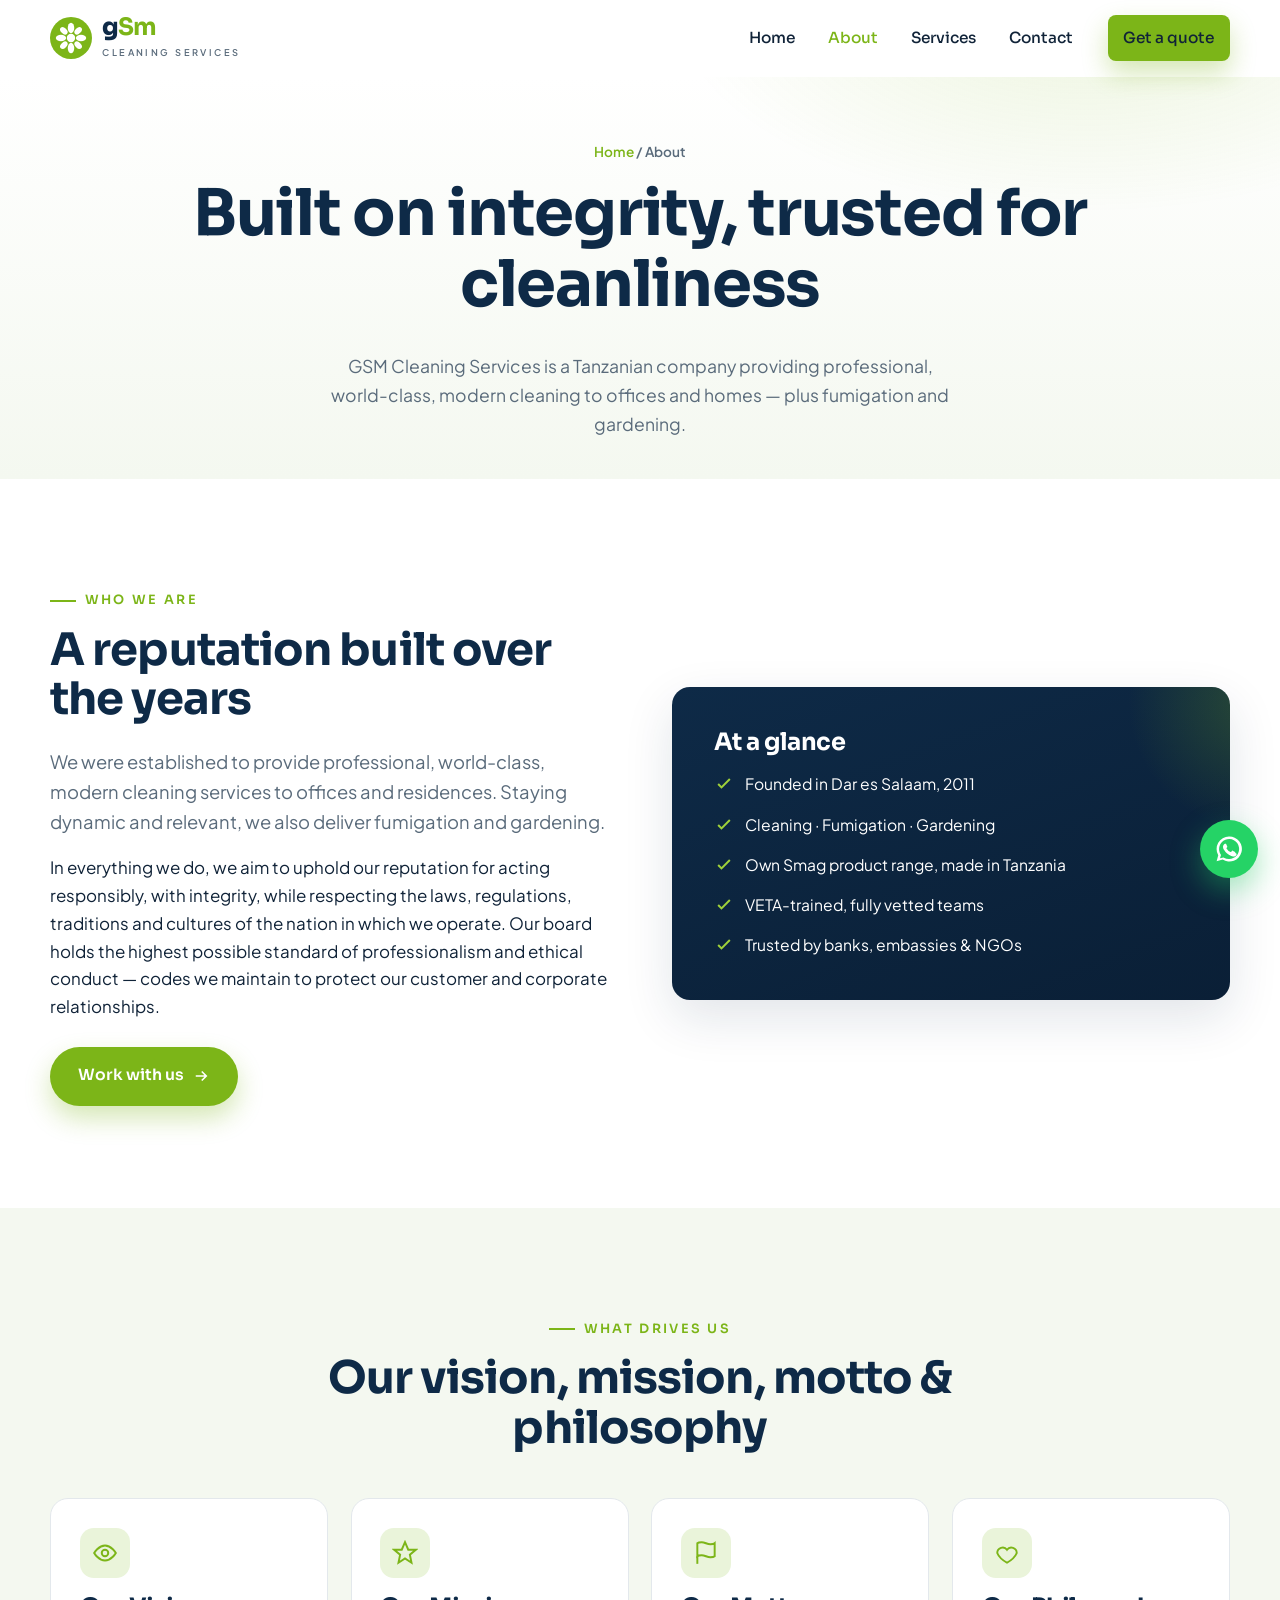
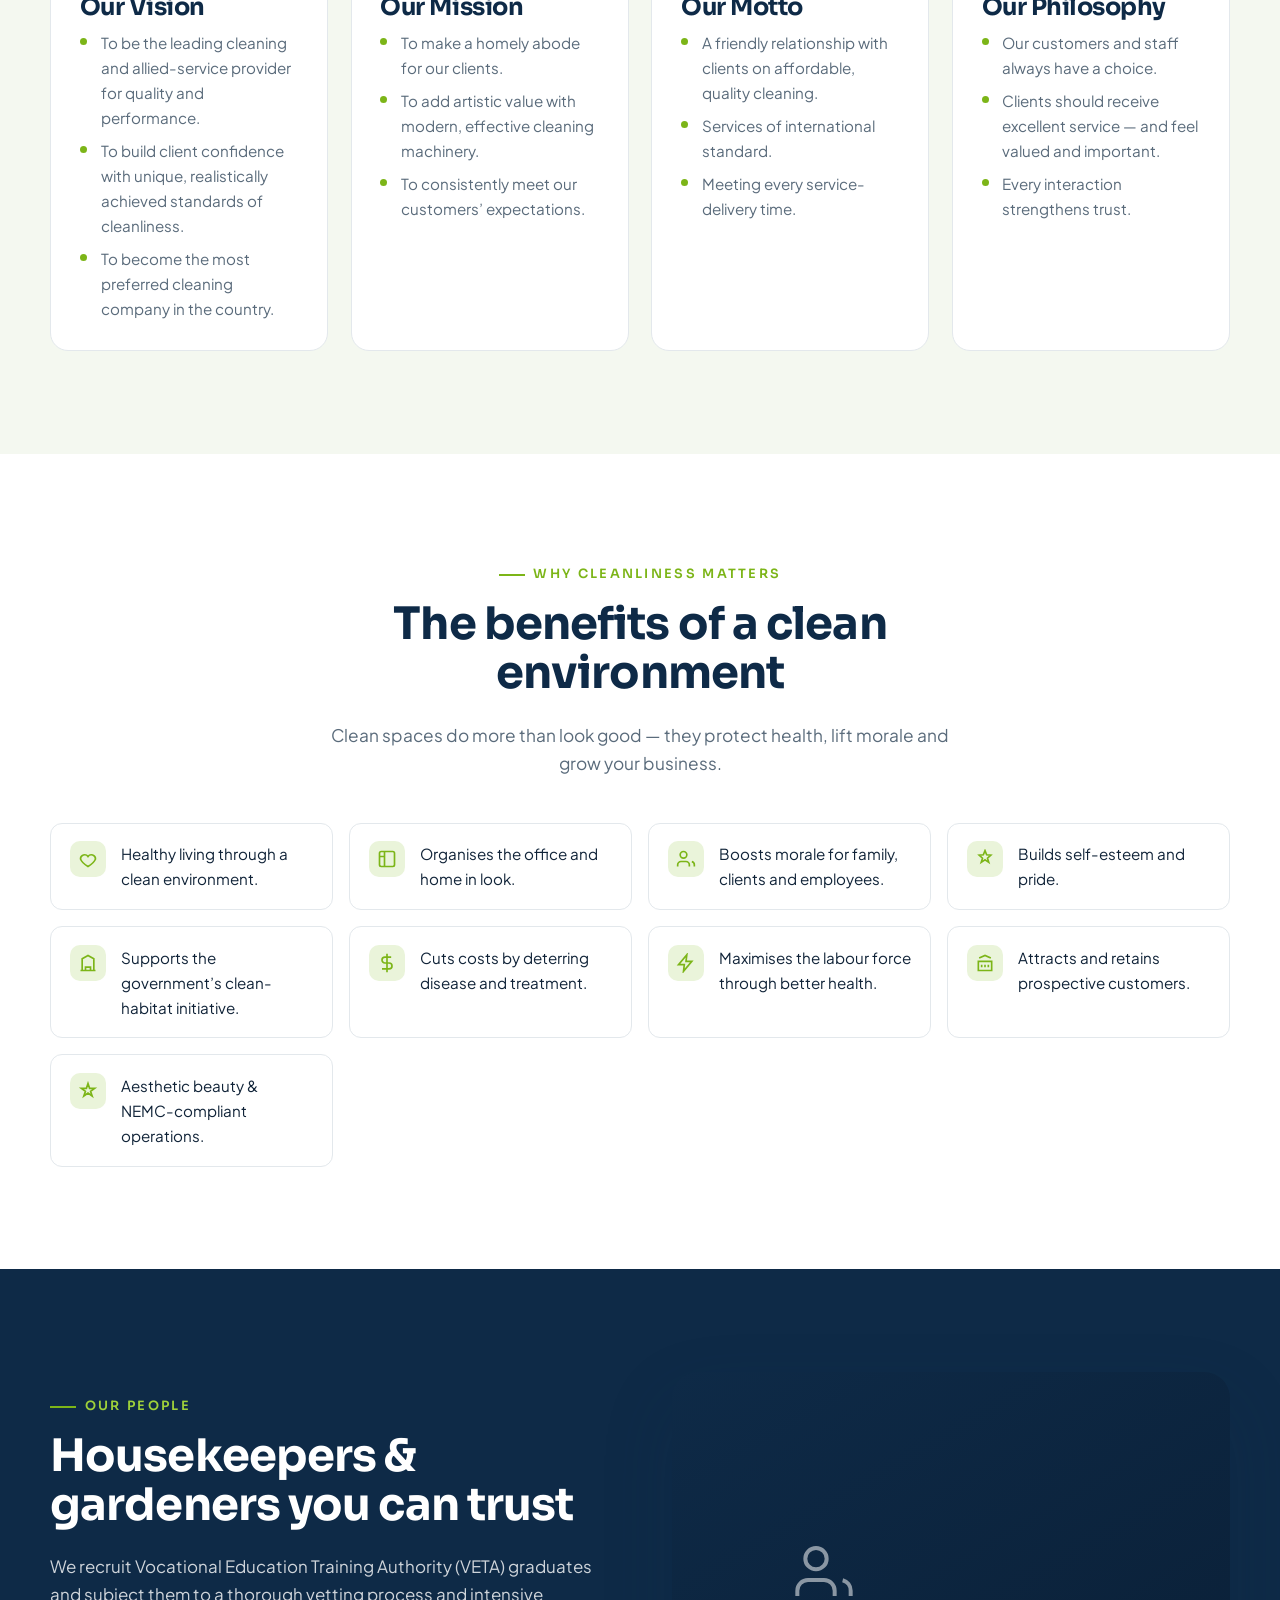
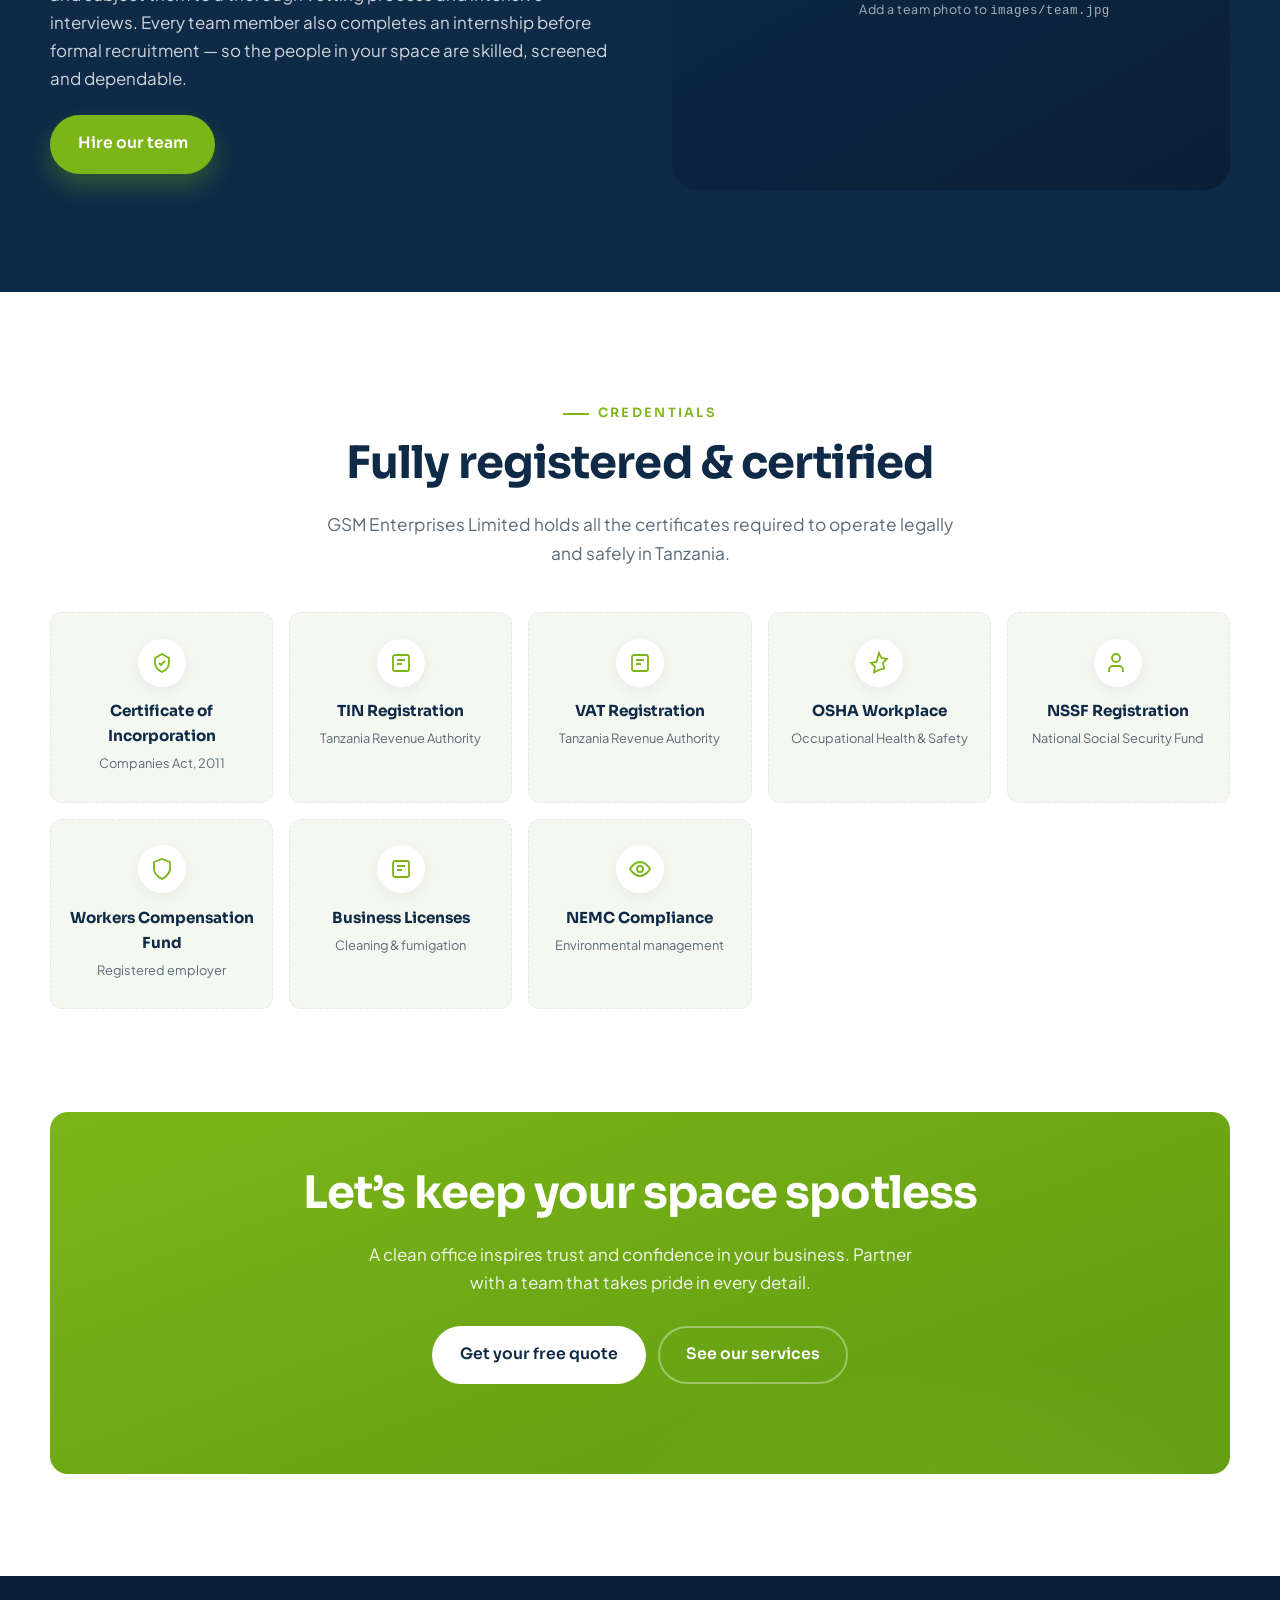
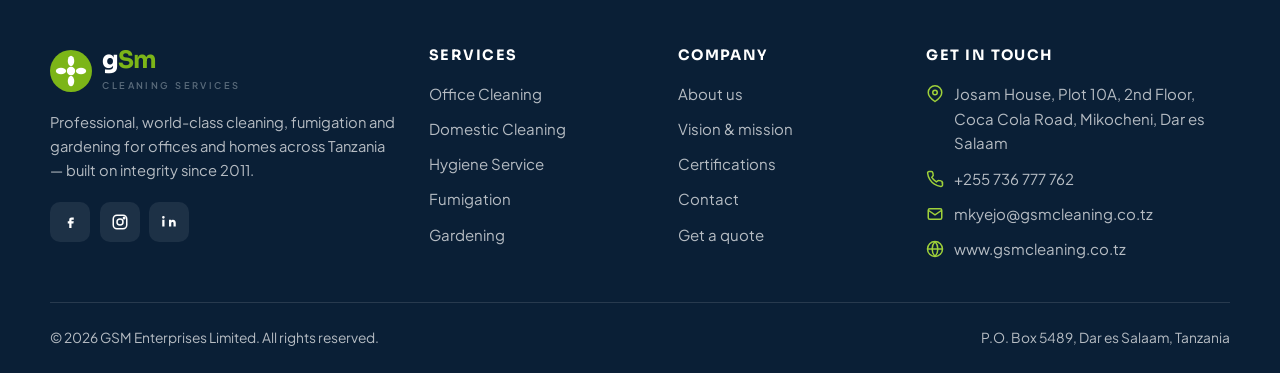
==== about.html @ 4aaa1f59 "First website upload" ====
<!DOCTYPE html>
<html lang="en">
<head>
  <meta charset="UTF-8" />
  <meta name="viewport" content="width=device-width, initial-scale=1.0" />
  <title>About GSM Cleaning Services — Our Vision, Mission &amp; Values</title>
  <meta name="description" content="Learn about GSM Cleaning Services: our vision, mission, motto and philosophy, the benefits of a clean environment, and our official certifications in Tanzania." />
  <link rel="preconnect" href="https://fonts.googleapis.com" />
  <link rel="preconnect" href="https://fonts.gstatic.com" crossorigin />
  <link href="https://fonts.googleapis.com/css2?family=Sora:wght@400;500;600;700;800&family=Plus+Jakarta+Sans:wght@400;500;600;700&display=swap" rel="stylesheet" />
  <link rel="stylesheet" href="css/styles.css" />
</head>
<body>

  <!-- ============ HEADER ============ -->
  <header class="site-header">
    <div class="wrap nav">
      <a href="index.html" class="brand" aria-label="GSM Cleaning Services home">
        <span class="mark" aria-hidden="true">
          <svg viewBox="0 0 44 44" fill="none" xmlns="http://www.w3.org/2000/svg">
            <circle cx="22" cy="22" r="22" fill="#7CB518"/>
            <g fill="#fff">
              <circle cx="22" cy="22" r="4.4"/>
              <ellipse cx="22" cy="11.5" rx="3.4" ry="5.4"/>
              <ellipse cx="22" cy="32.5" rx="3.4" ry="5.4"/>
              <ellipse cx="11.5" cy="22" rx="5.4" ry="3.4"/>
              <ellipse cx="32.5" cy="22" rx="5.4" ry="3.4"/>
              <ellipse cx="14.5" cy="14.5" rx="4.6" ry="3" transform="rotate(45 14.5 14.5)"/>
              <ellipse cx="29.5" cy="14.5" rx="4.6" ry="3" transform="rotate(-45 29.5 14.5)"/>
              <ellipse cx="14.5" cy="29.5" rx="4.6" ry="3" transform="rotate(-45 14.5 29.5)"/>
              <ellipse cx="29.5" cy="29.5" rx="4.6" ry="3" transform="rotate(45 29.5 29.5)"/>
            </g>
          </svg>
        </span>
        <span><span class="brand-text">g<b>Sm</b></span><span class="brand-sub">Cleaning Services</span></span>
      </a>
      <nav class="nav-links" aria-label="Primary">
        <a href="index.html">Home</a>
        <a href="about.html">About</a>
        <a href="services.html">Services</a>
        <a href="contact.html">Contact</a>
        <a href="contact.html" class="btn btn-primary nav-cta">Get a quote</a>
      </nav>
      <button class="nav-toggle" aria-label="Toggle menu" aria-expanded="false"><span></span></button>
    </div>
  </header>

  <!-- ============ PAGE HERO ============ -->
  <section class="page-hero">
    <div class="wrap">
      <div class="crumbs"><a href="index.html">Home</a> / About</div>
      <h1>Built on integrity, trusted for cleanliness</h1>
      <p>GSM Cleaning Services is a Tanzanian company providing professional, world-class, modern cleaning to offices and homes — plus fumigation and gardening.</p>
    </div>
  </section>

  <!-- ============ INTRO / STORY ============ -->
  <section class="section">
    <div class="wrap split">
      <div class="reveal">
        <span class="eyebrow">Who we are</span>
        <h2>A reputation built over the years</h2>
        <p class="lead">We were established to provide professional, world-class, modern cleaning services to offices and residences. Staying dynamic and relevant, we also deliver fumigation and gardening.</p>
        <p>In everything we do, we aim to uphold our reputation for acting responsibly, with integrity, while respecting the laws, regulations, traditions and cultures of the nation in which we operate. Our board holds the highest possible standard of professionalism and ethical conduct — codes we maintain to protect our customer and corporate relationships.</p>
        <a href="contact.html" class="btn btn-primary" style="margin-top:.6rem">Work with us
          <svg viewBox="0 0 24 24" fill="none" stroke="currentColor" stroke-width="2.2"><path d="M5 12h14M13 6l6 6-6 6"/></svg>
        </a>
      </div>
      <div class="panel reveal" data-delay="120">
        <h3>At a glance</h3>
        <ul class="panel-list" style="margin-top:1rem">
          <li><svg viewBox="0 0 24 24" fill="none" stroke="currentColor" stroke-width="2.4"><path d="M5 12l4 4L19 6"/></svg> Founded in Dar es Salaam, 2011</li>
          <li><svg viewBox="0 0 24 24" fill="none" stroke="currentColor" stroke-width="2.4"><path d="M5 12l4 4L19 6"/></svg> Cleaning · Fumigation · Gardening</li>
          <li><svg viewBox="0 0 24 24" fill="none" stroke="currentColor" stroke-width="2.4"><path d="M5 12l4 4L19 6"/></svg> Own Smag product range, made in Tanzania</li>
          <li><svg viewBox="0 0 24 24" fill="none" stroke="currentColor" stroke-width="2.4"><path d="M5 12l4 4L19 6"/></svg> VETA-trained, fully vetted teams</li>
          <li><svg viewBox="0 0 24 24" fill="none" stroke="currentColor" stroke-width="2.4"><path d="M5 12l4 4L19 6"/></svg> Trusted by banks, embassies &amp; NGOs</li>
        </ul>
      </div>
    </div>
  </section>

  <!-- ============ VALUES ============ -->
  <section class="section" id="values" style="background:var(--mist)">
    <div class="wrap">
      <div class="section-head center reveal">
        <span class="eyebrow">What drives us</span>
        <h2>Our vision, mission, motto &amp; philosophy</h2>
      </div>
      <div class="value-grid">
        <div class="value reveal">
          <span class="ic"><svg viewBox="0 0 24 24" fill="none" stroke="currentColor" stroke-width="1.8"><circle cx="12" cy="12" r="3"/><path d="M2 12s4-7 10-7 10 7 10 7-4 7-10 7-10-7-10-7z"/></svg></span>
          <h3>Our Vision</h3>
          <ul>
            <li>To be the leading cleaning and allied-service provider for quality and performance.</li>
            <li>To build client confidence with unique, realistically achieved standards of cleanliness.</li>
            <li>To become the most preferred cleaning company in the country.</li>
          </ul>
        </div>
        <div class="value reveal" data-delay="80">
          <span class="ic"><svg viewBox="0 0 24 24" fill="none" stroke="currentColor" stroke-width="1.8"><path d="M12 2l3 7h7l-5.5 4.5L18 21l-6-4-6 4 1.5-7.5L2 9h7z"/></svg></span>
          <h3>Our Mission</h3>
          <ul>
            <li>To make a homely abode for our clients.</li>
            <li>To add artistic value with modern, effective cleaning machinery.</li>
            <li>To consistently meet our customers&rsquo; expectations.</li>
          </ul>
        </div>
        <div class="value reveal" data-delay="160">
          <span class="ic"><svg viewBox="0 0 24 24" fill="none" stroke="currentColor" stroke-width="1.8"><path d="M4 15s1-1 4-1 5 2 8 2 4-1 4-1V3s-1 1-4 1-5-2-8-2-4 1-4 1z"/><path d="M4 22v-7"/></svg></span>
          <h3>Our Motto</h3>
          <ul>
            <li>A friendly relationship with clients on affordable, quality cleaning.</li>
            <li>Services of international standard.</li>
            <li>Meeting every service-delivery time.</li>
          </ul>
        </div>
        <div class="value reveal" data-delay="240">
          <span class="ic"><svg viewBox="0 0 24 24" fill="none" stroke="currentColor" stroke-width="1.8"><path d="M12 21s-7-4-9-9a5 5 0 0 1 9-3 5 5 0 0 1 9 3c-2 5-9 9-9 9z"/></svg></span>
          <h3>Our Philosophy</h3>
          <ul>
            <li>Our customers and staff always have a choice.</li>
            <li>Clients should receive excellent service — and feel valued and important.</li>
            <li>Every interaction strengthens trust.</li>
          </ul>
        </div>
      </div>
    </div>
  </section>

  <!-- ============ BENEFITS ============ -->
  <section class="section">
    <div class="wrap">
      <div class="section-head center reveal">
        <span class="eyebrow">Why cleanliness matters</span>
        <h2>The benefits of a clean environment</h2>
        <p>Clean spaces do more than look good — they protect health, lift morale and grow your business.</p>
      </div>
      <div class="benefits">
        <div class="benefit reveal"><span class="b-ic"><svg viewBox="0 0 24 24" fill="none" stroke="currentColor" stroke-width="2"><path d="M12 21s-7-4-9-9a5 5 0 0 1 9-3 5 5 0 0 1 9 3c-2 5-9 9-9 9z"/></svg></span><p>Healthy living through a clean environment.</p></div>
        <div class="benefit reveal" data-delay="40"><span class="b-ic"><svg viewBox="0 0 24 24" fill="none" stroke="currentColor" stroke-width="2"><rect x="3" y="3" width="18" height="18" rx="2"/><path d="M9 3v18M3 9h6"/></svg></span><p>Organises the office and home in look.</p></div>
        <div class="benefit reveal" data-delay="80"><span class="b-ic"><svg viewBox="0 0 24 24" fill="none" stroke="currentColor" stroke-width="2"><path d="M16 21v-2a4 4 0 0 0-4-4H6a4 4 0 0 0-4 4v2"/><circle cx="9" cy="7" r="4"/><path d="M22 21v-2a4 4 0 0 0-3-3.9"/></svg></span><p>Boosts morale for family, clients and employees.</p></div>
        <div class="benefit reveal"><span class="b-ic"><svg viewBox="0 0 24 24" fill="none" stroke="currentColor" stroke-width="2"><path d="M12 2l2 5 5 .5-4 3.5 1.5 5L12 13l-4.5 3 1.5-5-4-3.5 5-.5z"/></svg></span><p>Builds self-esteem and pride.</p></div>
        <div class="benefit reveal" data-delay="40"><span class="b-ic"><svg viewBox="0 0 24 24" fill="none" stroke="currentColor" stroke-width="2"><path d="M3 21h18M5 21V7l7-4 7 4v14"/><path d="M9 21v-4h6v4"/></svg></span><p>Supports the government&rsquo;s clean-habitat initiative.</p></div>
        <div class="benefit reveal" data-delay="80"><span class="b-ic"><svg viewBox="0 0 24 24" fill="none" stroke="currentColor" stroke-width="2"><path d="M12 1v22M17 5H9.5a3.5 3.5 0 0 0 0 7h5a3.5 3.5 0 0 1 0 7H6"/></svg></span><p>Cuts costs by deterring disease and treatment.</p></div>
        <div class="benefit reveal"><span class="b-ic"><svg viewBox="0 0 24 24" fill="none" stroke="currentColor" stroke-width="2"><path d="M13 2L3 14h7l-1 8 10-12h-7z"/></svg></span><p>Maximises the labour force through better health.</p></div>
        <div class="benefit reveal" data-delay="40"><span class="b-ic"><svg viewBox="0 0 24 24" fill="none" stroke="currentColor" stroke-width="2"><path d="M3 21h18M3 10h18M5 6l7-3 7 3M4 10v11M20 10v11M8 14v3M12 14v3M16 14v3"/></svg></span><p>Attracts and retains prospective customers.</p></div>
        <div class="benefit reveal" data-delay="80"><span class="b-ic"><svg viewBox="0 0 24 24" fill="none" stroke="currentColor" stroke-width="2"><path d="M12 3l1.9 5.8H20l-4.9 3.6L17 18l-5-3.6L7 18l1.9-5.6L4 8.8h6.1z"/></svg></span><p>Aesthetic beauty &amp; NEMC-compliant operations.</p></div>
      </div>
    </div>
  </section>

  <!-- ============ TEAM / RECRUITMENT ============ -->
  <section class="section" style="background:var(--navy)">
    <div class="wrap split">
      <div class="reveal">
        <span class="eyebrow" style="color:var(--green-bright)">Our people</span>
        <h2 style="color:#fff">Housekeepers &amp; gardeners you can trust</h2>
        <p style="color:rgba(255,255,255,.8)">We recruit Vocational Education Training Authority (VETA) graduates and subject them to a thorough vetting process and intensive interviews. Every team member also completes an internship before formal recruitment — so the people in your space are skilled, screened and dependable.</p>
        <a href="contact.html" class="btn btn-primary" style="margin-top:.4rem">Hire our team</a>
      </div>
      <div class="reveal" data-delay="120">
        <div class="hero-photo" style="aspect-ratio:4/3">
          <!-- Replace with a team photo: <img src="images/team.jpg" alt="GSM team"> -->
          <div class="placeholder">
            <svg viewBox="0 0 24 24" fill="none" stroke="currentColor" stroke-width="1.5"><path d="M16 21v-2a4 4 0 0 0-4-4H6a4 4 0 0 0-4 4v2"/><circle cx="9" cy="7" r="4"/><path d="M22 21v-2a4 4 0 0 0-3-3.9"/></svg>
            <small>Add a team photo to <code>images/team.jpg</code></small>
          </div>
        </div>
      </div>
    </div>
  </section>

  <!-- ============ CERTIFICATIONS ============ -->
  <section class="section" id="certs">
    <div class="wrap">
      <div class="section-head center reveal">
        <span class="eyebrow">Credentials</span>
        <h2>Fully registered &amp; certified</h2>
        <p>GSM Enterprises Limited holds all the certificates required to operate legally and safely in Tanzania.</p>
      </div>
      <div class="cert-grid">
        <div class="cert reveal"><div class="c-ic"><svg viewBox="0 0 24 24" fill="none" stroke="currentColor" stroke-width="1.8"><path d="M12 3l7 4v5c0 4-3 7-7 9-4-2-7-5-7-9V7z"/><path d="M9 12l2 2 4-4"/></svg></div><strong>Certificate of Incorporation</strong><span>Companies Act, 2011</span></div>
        <div class="cert reveal" data-delay="60"><div class="c-ic"><svg viewBox="0 0 24 24" fill="none" stroke="currentColor" stroke-width="1.8"><rect x="4" y="4" width="16" height="16" rx="2"/><path d="M8 9h8M8 13h5"/></svg></div><strong>TIN Registration</strong><span>Tanzania Revenue Authority</span></div>
        <div class="cert reveal" data-delay="120"><div class="c-ic"><svg viewBox="0 0 24 24" fill="none" stroke="currentColor" stroke-width="1.8"><rect x="4" y="4" width="16" height="16" rx="2"/><path d="M8 9h8M8 13h5"/></svg></div><strong>VAT Registration</strong><span>Tanzania Revenue Authority</span></div>
        <div class="cert reveal" data-delay="180"><div class="c-ic"><svg viewBox="0 0 24 24" fill="none" stroke="currentColor" stroke-width="1.8"><path d="M12 2l2.4 5 5.6.8-4 4 1 5.6L12 19l-5 2.4 1-5.6-4-4 5.6-.8z"/></svg></div><strong>OSHA Workplace</strong><span>Occupational Health &amp; Safety</span></div>
        <div class="cert reveal"><div class="c-ic"><svg viewBox="0 0 24 24" fill="none" stroke="currentColor" stroke-width="1.8"><path d="M17 21v-2a4 4 0 0 0-4-4H7a4 4 0 0 0-4 4v2"/><circle cx="10" cy="7" r="4"/></svg></div><strong>NSSF Registration</strong><span>National Social Security Fund</span></div>
        <div class="cert reveal" data-delay="60"><div class="c-ic"><svg viewBox="0 0 24 24" fill="none" stroke="currentColor" stroke-width="1.8"><path d="M12 22s8-4 8-10V5l-8-3-8 3v7c0 6 8 10 8 10z"/></svg></div><strong>Workers Compensation Fund</strong><span>Registered employer</span></div>
        <div class="cert reveal" data-delay="120"><div class="c-ic"><svg viewBox="0 0 24 24" fill="none" stroke="currentColor" stroke-width="1.8"><rect x="4" y="4" width="16" height="16" rx="2"/><path d="M8 9h8M8 13h5"/></svg></div><strong>Business Licenses</strong><span>Cleaning &amp; fumigation</span></div>
        <div class="cert reveal" data-delay="180"><div class="c-ic"><svg viewBox="0 0 24 24" fill="none" stroke="currentColor" stroke-width="1.8"><path d="M2 12s4-7 10-7 10 7 10 7-4 7-10 7-10-7-10-7z"/><circle cx="12" cy="12" r="3"/></svg></div><strong>NEMC Compliance</strong><span>Environmental management</span></div>
      </div>
    </div>
  </section>

  <!-- ============ CTA ============ -->
  <section class="section" style="padding-top:0">
    <div class="wrap">
      <div class="cta-band reveal">
        <h2>Let&rsquo;s keep your space spotless</h2>
        <p>A clean office inspires trust and confidence in your business. Partner with a team that takes pride in every detail.</p>
        <div class="hero-actions">
          <a href="contact.html" class="btn btn-light">Get your free quote</a>
          <a href="services.html" class="btn btn-outline-light">See our services</a>
        </div>
      </div>
    </div>
  </section>

  <!-- ============ FOOTER (shared) ============ -->
  <footer class="site-footer">
    <div class="wrap">
      <div class="footer-grid">
        <div>
          <a href="index.html" class="brand">
            <span class="mark" aria-hidden="true">
              <svg viewBox="0 0 44 44" fill="none" xmlns="http://www.w3.org/2000/svg"><circle cx="22" cy="22" r="22" fill="#7CB518"/><g fill="#fff"><circle cx="22" cy="22" r="4.4"/><ellipse cx="22" cy="11.5" rx="3.4" ry="5.4"/><ellipse cx="22" cy="32.5" rx="3.4" ry="5.4"/><ellipse cx="11.5" cy="22" rx="5.4" ry="3.4"/><ellipse cx="32.5" cy="22" rx="5.4" ry="3.4"/></g></svg>
            </span>
            <span><span class="brand-text" style="color:#fff">g<b>Sm</b></span><span class="brand-sub">Cleaning Services</span></span>
          </a>
          <p class="f-about">Professional, world-class cleaning, fumigation and gardening for offices and homes across Tanzania — built on integrity since 2011.</p>
          <div class="f-social">
            <a href="#" aria-label="Facebook"><svg viewBox="0 0 24 24" fill="currentColor"><path d="M14 9h3V6h-3c-2 0-3 1-3 3v2H9v3h2v6h3v-6h2.5l.5-3H14V9z"/></svg></a>
            <a href="#" aria-label="Instagram"><svg viewBox="0 0 24 24" fill="none" stroke="currentColor" stroke-width="2"><rect x="3" y="3" width="18" height="18" rx="5"/><circle cx="12" cy="12" r="4"/><circle cx="17.5" cy="6.5" r="1" fill="currentColor"/></svg></a>
            <a href="#" aria-label="LinkedIn"><svg viewBox="0 0 24 24" fill="currentColor"><path d="M6 9H3v9h3V9zM4.5 7.5A1.5 1.5 0 1 0 4.5 4a1.5 1.5 0 0 0 0 3.5zM21 18h-3v-4.5c0-1.2-.8-1.5-1.4-1.5-.6 0-1.6.4-1.6 1.6V18h-3V9h3v1.2c.4-.7 1.4-1.2 2.4-1.2 2 0 3.6 1.2 3.6 4V18z"/></svg></a>
          </div>
        </div>
        <div>
          <h4>Services</h4>
          <ul>
            <li><a href="services.html#office">Office Cleaning</a></li>
            <li><a href="services.html#domestic">Domestic Cleaning</a></li>
            <li><a href="services.html#hygiene">Hygiene Service</a></li>
            <li><a href="services.html#fumigation">Fumigation</a></li>
            <li><a href="services.html#gardening">Gardening</a></li>
          </ul>
        </div>
        <div>
          <h4>Company</h4>
          <ul>
            <li><a href="about.html">About us</a></li>
            <li><a href="about.html#values">Vision &amp; mission</a></li>
            <li><a href="about.html#certs">Certifications</a></li>
            <li><a href="contact.html">Contact</a></li>
            <li><a href="contact.html">Get a quote</a></li>
          </ul>
        </div>
        <div>
          <h4>Get in touch</h4>
          <ul class="f-contact">
            <li><svg viewBox="0 0 24 24" fill="none" stroke="currentColor" stroke-width="2"><path d="M21 10c0 6-9 12-9 12S3 16 3 10a9 9 0 0 1 18 0z"/><circle cx="12" cy="10" r="3"/></svg> Josam House, Plot 10A, 2nd Floor, Coca Cola Road, Mikocheni, Dar es Salaam</li>
            <li><svg viewBox="0 0 24 24" fill="none" stroke="currentColor" stroke-width="2"><path d="M22 16.9v3a2 2 0 0 1-2.2 2 19.8 19.8 0 0 1-8.6-3 19.5 19.5 0 0 1-6-6 19.8 19.8 0 0 1-3-8.6A2 2 0 0 1 4.1 2h3a2 2 0 0 1 2 1.7l.5 2.5a2 2 0 0 1-.5 1.9L7.8 9.8a16 16 0 0 0 6 6l1.7-1.3a2 2 0 0 1 1.9-.5l2.5.5a2 2 0 0 1 1.7 2.4z"/></svg> <a href="tel:+255736777762">+255 736 777 762</a></li>
            <li><svg viewBox="0 0 24 24" fill="none" stroke="currentColor" stroke-width="2"><rect x="3" y="5" width="18" height="14" rx="2"/><path d="M3 7l9 6 9-6"/></svg> <a href="mailto:mkyejo@gsmcleaning.co.tz">mkyejo@gsmcleaning.co.tz</a></li>
            <li><svg viewBox="0 0 24 24" fill="none" stroke="currentColor" stroke-width="2"><circle cx="12" cy="12" r="10"/><path d="M2 12h20M12 2a15 15 0 0 1 0 20M12 2a15 15 0 0 0 0 20"/></svg> <a href="https://www.gsmcleaning.co.tz">www.gsmcleaning.co.tz</a></li>
          </ul>
        </div>
      </div>
      <div class="f-bottom">
        <span>&copy; <span id="year">2025</span> GSM Enterprises Limited. All rights reserved.</span>
        <span>P.O. Box 5489, Dar es Salaam, Tanzania</span>
      </div>
    </div>
  </footer>

  <a class="whatsapp" href="https://wa.me/255754710298" aria-label="Chat on WhatsApp" target="_blank" rel="noopener">
    <svg viewBox="0 0 24 24" fill="currentColor"><path d="M12 2a10 10 0 0 0-8.6 15l-1.3 4.7 4.8-1.3A10 10 0 1 0 12 2zm0 18a8 8 0 0 1-4.1-1.1l-.3-.2-2.8.7.8-2.7-.2-.3A8 8 0 1 1 12 20zm4.5-5.9c-.2-.1-1.4-.7-1.6-.8-.2-.1-.4-.1-.5.1l-.7.9c-.1.2-.3.2-.5.1a6.5 6.5 0 0 1-3.2-2.8c-.2-.4.2-.4.6-1.2.1-.1 0-.3 0-.4l-.8-1.8c-.2-.5-.4-.4-.5-.4h-.5a1 1 0 0 0-.7.3 3 3 0 0 0-.9 2.2c0 1.3 1 2.6 1.1 2.7.1.2 1.9 3 4.7 4.2 1.8.8 2.4.8 3.3.7.5-.1 1.4-.6 1.6-1.1.2-.6.2-1 .1-1.1-.1-.1-.2-.2-.4-.2z"/></svg>
  </a>

  <script src="js/main.js"></script>
</body>
</html>
---- css/styles.css ----
/* ============================================================
   GSM Cleaning Services — Main Stylesheet
   ------------------------------------------------------------
   Brand: deep navy + lime green, fresh & professional.
   Edit the variables in :root below to re-theme the whole site.
   ============================================================ */

/* ---------- 1. Design tokens (edit these to re-brand) ------- */
:root {
  /* Brand colours (pulled from the GSM corporate profile) */
  --navy:        #0E2A47;   /* deep navy used across the profile */
  --navy-deep:   #0A1F36;   /* darker navy for footers / contrast */
  --navy-soft:   #16365a;   /* lighter navy for cards on dark bg  */
  --green:       #7CB518;   /* primary lime green from the logo   */
  --green-bright:#9FD13A;   /* brighter green for highlights      */
  --green-soft:  #EAF4DA;   /* pale green wash for section bands  */

  --ink:    #102338;        /* main body text on light bg */
  --muted:  #5A6B7B;        /* secondary text             */
  --line:   #E3E8EC;        /* hairline borders           */
  --paper:  #FFFFFF;        /* base page background       */
  --mist:   #F4F8F0;        /* fresh off-white section bg  */

  /* Typography */
  --font-display: "Sora", system-ui, sans-serif;
  --font-body: "Plus Jakarta Sans", system-ui, sans-serif;

  /* Layout */
  --wrap: 1180px;           /* max content width */
  --gap: clamp(1rem, 3vw, 2rem);
  --radius: 18px;
  --radius-sm: 12px;

  /* Effects */
  --shadow-sm: 0 4px 14px rgba(14, 42, 71, .06);
  --shadow:    0 18px 50px rgba(14, 42, 71, .12);
  --shadow-lg: 0 30px 70px rgba(14, 42, 71, .18);
  --ease: cubic-bezier(.22, 1, .36, 1);
}

/* ---------- 2. Reset & base -------------------------------- */
*, *::before, *::after { box-sizing: border-box; }

html { scroll-behavior: smooth; -webkit-text-size-adjust: 100%; }

body {
  margin: 0;
  font-family: var(--font-body);
  color: var(--ink);
  background: var(--paper);
  line-height: 1.65;
  font-size: clamp(1rem, .96rem + .2vw, 1.06rem);
  -webkit-font-smoothing: antialiased;
  overflow-x: hidden;
}

img { max-width: 100%; display: block; }

a { color: inherit; text-decoration: none; }

h1, h2, h3, h4 {
  font-family: var(--font-display);
  line-height: 1.1;
  margin: 0 0 .5em;
  font-weight: 700;
  letter-spacing: -.02em;
  color: var(--navy);
}

h1 { font-size: clamp(2.3rem, 1.6rem + 3.4vw, 4rem); }
h2 { font-size: clamp(1.8rem, 1.3rem + 2.2vw, 2.8rem); }
h3 { font-size: clamp(1.2rem, 1rem + .8vw, 1.5rem); }

p { margin: 0 0 1rem; }

ul { margin: 0; padding: 0; list-style: none; }

:focus-visible {
  outline: 3px solid var(--green);
  outline-offset: 3px;
  border-radius: 4px;
}

/* ---------- 3. Layout helpers ------------------------------ */
.wrap {
  width: min(100% - 2.4rem, var(--wrap));
  margin-inline: auto;
}

.section { padding: clamp(3.5rem, 8vw, 6.5rem) 0; }

.eyebrow {
  font-family: var(--font-display);
  font-size: .8rem;
  font-weight: 600;
  letter-spacing: .18em;
  text-transform: uppercase;
  color: var(--green);
  display: inline-flex;
  align-items: center;
  gap: .55rem;
  margin-bottom: .9rem;
}
.eyebrow::before {
  content: "";
  width: 26px; height: 2px;
  background: var(--green);
  display: inline-block;
}

.section-head { max-width: 640px; margin-bottom: 2.8rem; }
.section-head.center { margin-inline: auto; text-align: center; }
.section-head p { color: var(--muted); font-size: 1.08rem; }

.lead { font-size: 1.15rem; color: var(--muted); }

/* ---------- 4. Buttons ------------------------------------- */
.btn {
  display: inline-flex;
  align-items: center;
  gap: .55rem;
  font-family: var(--font-display);
  font-weight: 600;
  font-size: .98rem;
  padding: .9rem 1.6rem;
  border-radius: 50px;
  border: 2px solid transparent;
  cursor: pointer;
  transition: transform .25s var(--ease), box-shadow .25s var(--ease),
              background .25s var(--ease), color .25s var(--ease);
  white-space: nowrap;
}
.btn svg { width: 18px; height: 18px; }

.btn-primary {
  background: var(--green);
  color: #fff;
  box-shadow: 0 12px 26px rgba(124, 181, 24, .32);
}
.btn-primary:hover { transform: translateY(-3px); box-shadow: 0 18px 34px rgba(124, 181, 24, .42); }

.btn-ghost {
  background: transparent;
  color: var(--navy);
  border-color: var(--line);
}
.btn-ghost:hover { border-color: var(--green); color: var(--green); transform: translateY(-3px); }

.btn-light {
  background: #fff;
  color: var(--navy);
}
.btn-light:hover { transform: translateY(-3px); box-shadow: var(--shadow); }

.btn-outline-light {
  background: transparent;
  color: #fff;
  border-color: rgba(255,255,255,.35);
}
.btn-outline-light:hover { border-color: var(--green-bright); color: var(--green-bright); }

/* ---------- 5. Header / nav -------------------------------- */
.site-header {
  position: sticky;
  top: 0;
  z-index: 100;
  background: rgba(255,255,255,.86);
  backdrop-filter: blur(12px);
  border-bottom: 1px solid transparent;
  transition: border-color .3s, box-shadow .3s;
}
.site-header.scrolled {
  border-color: var(--line);
  box-shadow: var(--shadow-sm);
}
.nav {
  display: flex;
  align-items: center;
  justify-content: space-between;
  gap: 1rem;
  height: 76px;
}

/* Logo (text + svg mark so no image file is required) */
.brand { display: flex; align-items: center; gap: .65rem; }
.brand .mark {
  width: 42px; height: 42px;
  flex: none;
  display: grid;
  place-items: center;
}
.brand .brand-text {
  font-family: var(--font-display);
  font-weight: 800;
  font-size: 1.5rem;
  letter-spacing: -.04em;
  line-height: 1;
  color: var(--navy);
}
.brand .brand-text b { color: var(--green); }
.brand .brand-sub {
  display: block;
  font-family: var(--font-body);
  font-weight: 600;
  font-size: .58rem;
  letter-spacing: .26em;
  text-transform: uppercase;
  color: var(--muted);
  margin-top: 2px;
}

.nav-links {
  display: flex;
  align-items: center;
  gap: .35rem;
  margin-left: auto;
}
.nav-links a {
  font-family: var(--font-display);
  font-weight: 500;
  font-size: .96rem;
  padding: .5rem .85rem;
  border-radius: 8px;
  color: var(--ink);
  transition: color .2s, background .2s;
}
.nav-links a:hover { color: var(--green); }
.nav-links a.active { color: var(--green); }

.nav-cta { margin-left: 1rem; }

.nav-toggle {
  display: none;
  background: none;
  border: 0;
  width: 44px; height: 44px;
  cursor: pointer;
  align-items: center;
  justify-content: center;
}
.nav-toggle span,
.nav-toggle span::before,
.nav-toggle span::after {
  content: "";
  display: block;
  width: 24px; height: 2px;
  background: var(--navy);
  border-radius: 2px;
  transition: transform .3s var(--ease), opacity .2s;
}
.nav-toggle span::before { transform: translateY(-7px); }
.nav-toggle span::after  { transform: translateY(5px); }
.nav-toggle[aria-expanded="true"] span { background: transparent; }
.nav-toggle[aria-expanded="true"] span::before { transform: rotate(45deg); }
.nav-toggle[aria-expanded="true"] span::after  { transform: rotate(-45deg); }

/* ---------- 6. Wave divider (signature element) ------------ */
/* Echoes the curved green waves used in the printed profile.  */
.wave {
  display: block;
  width: 100%;
  height: clamp(40px, 6vw, 90px);
  margin-bottom: -1px;
}
.wave svg { width: 100%; height: 100%; display: block; }

/* ---------- 7. Hero ---------------------------------------- */
.hero {
  position: relative;
  background:
    radial-gradient(1100px 520px at 88% -10%, rgba(124,181,24,.16), transparent 60%),
    linear-gradient(180deg, #fff 0%, var(--mist) 100%);
  padding: clamp(2.5rem, 6vw, 4.5rem) 0 0;
  overflow: hidden;
}
.hero-grid {
  display: grid;
  grid-template-columns: 1.05fr .95fr;
  gap: clamp(1.5rem, 4vw, 3.5rem);
  align-items: center;
}
.hero-badge {
  display: inline-flex;
  align-items: center;
  gap: .6rem;
  background: #fff;
  border: 1px solid var(--line);
  padding: .45rem .9rem .45rem .55rem;
  border-radius: 50px;
  font-size: .85rem;
  font-weight: 600;
  color: var(--navy);
  box-shadow: var(--shadow-sm);
  margin-bottom: 1.4rem;
}
.hero-badge .dot {
  width: 22px; height: 22px;
  border-radius: 50%;
  background: var(--green);
  color: #fff;
  display: grid; place-items: center;
  font-size: .7rem;
}
.hero h1 { margin-bottom: .6rem; }
.hero h1 .hl { color: var(--green); position: relative; }
.hero p.lead { max-width: 30rem; }
.hero-actions { display: flex; flex-wrap: wrap; gap: .8rem; margin: 1.8rem 0 2rem; }

.hero-trust {
  display: flex;
  gap: 2rem;
  flex-wrap: wrap;
  padding-top: 1.6rem;
  border-top: 1px solid var(--line);
}
.hero-trust .num {
  font-family: var(--font-display);
  font-weight: 700;
  font-size: 1.7rem;
  color: var(--navy);
  line-height: 1;
}
.hero-trust .lbl { font-size: .82rem; color: var(--muted); }

/* Hero visual built from CSS/SVG — drop a real photo in later */
.hero-visual { position: relative; }
.hero-photo {
  position: relative;
  aspect-ratio: 4 / 4.4;
  border-radius: 26px;
  overflow: hidden;
  background:
    linear-gradient(150deg, var(--navy) 0%, var(--navy-deep) 100%);
  box-shadow: var(--shadow-lg);
  display: grid;
  place-items: center;
}
.hero-photo img { width: 100%; height: 100%; object-fit: cover; }
.hero-photo .placeholder {
  text-align: center;
  color: rgba(255,255,255,.65);
  padding: 1.5rem;
}
.hero-photo .placeholder svg { width: 64px; height: 64px; margin: 0 auto .6rem; opacity: .8; }
.hero-photo .placeholder small { font-size: .78rem; letter-spacing: .04em; }

/* floating stat card on the hero image */
.hero-float {
  position: absolute;
  left: -22px; bottom: 34px;
  background: #fff;
  border-radius: 16px;
  padding: .9rem 1.1rem;
  box-shadow: var(--shadow);
  display: flex;
  align-items: center;
  gap: .8rem;
  max-width: 240px;
}
.hero-float .ic {
  width: 42px; height: 42px; flex: none;
  border-radius: 12px;
  background: var(--green-soft);
  color: var(--green);
  display: grid; place-items: center;
}
.hero-float .ic svg { width: 22px; height: 22px; }
.hero-float strong { display: block; font-family: var(--font-display); color: var(--navy); font-size: .98rem; }
.hero-float span { font-size: .78rem; color: var(--muted); }

.hero-blob {
  position: absolute;
  inset: auto -40px 60px auto;
  width: 240px; height: 240px;
  background: radial-gradient(circle, rgba(159,209,58,.35), transparent 70%);
  filter: blur(10px);
  z-index: -1;
}

/* ---------- 8. Trust bar (clients) ------------------------- */
.trustbar { background: var(--paper); border-bottom: 1px solid var(--line); }
.trustbar .wrap { padding: 1.6rem 0; }
.trustbar p {
  text-align: center;
  font-size: .8rem;
  letter-spacing: .16em;
  text-transform: uppercase;
  color: var(--muted);
  margin-bottom: 1.1rem;
  font-weight: 600;
}
.logo-row {
  display: flex;
  flex-wrap: wrap;
  justify-content: center;
  gap: .8rem 2.4rem;
}
.logo-row span {
  font-family: var(--font-display);
  font-weight: 700;
  font-size: 1.05rem;
  color: var(--navy);
  opacity: .42;
  transition: opacity .25s, color .25s;
}
.logo-row span:hover { opacity: 1; color: var(--green); }

/* ---------- 9. Services cards ------------------------------ */
.cards {
  display: grid;
  grid-template-columns: repeat(auto-fit, minmax(270px, 1fr));
  gap: 1.4rem;
}
.card {
  position: relative;
  background: #fff;
  border: 1px solid var(--line);
  border-radius: var(--radius);
  padding: 2rem 1.8rem;
  transition: transform .35s var(--ease), box-shadow .35s var(--ease), border-color .35s;
  overflow: hidden;
}
.card::after {
  content: "";
  position: absolute;
  inset: auto -30% -60% auto;
  width: 180px; height: 180px;
  background: radial-gradient(circle, rgba(124,181,24,.10), transparent 70%);
  opacity: 0;
  transition: opacity .35s;
}
.card:hover { transform: translateY(-6px); box-shadow: var(--shadow); border-color: transparent; }
.card:hover::after { opacity: 1; }
.card .ic {
  width: 58px; height: 58px;
  border-radius: 16px;
  background: var(--green-soft);
  color: var(--green);
  display: grid; place-items: center;
  margin-bottom: 1.2rem;
  transition: background .3s, color .3s;
}
.card:hover .ic { background: var(--green); color: #fff; }
.card .ic svg { width: 28px; height: 28px; }
.card h3 { margin-bottom: .5rem; }
.card p { color: var(--muted); font-size: .96rem; margin-bottom: 1rem; }
.card .more {
  font-family: var(--font-display);
  font-weight: 600;
  font-size: .9rem;
  color: var(--green);
  display: inline-flex;
  align-items: center;
  gap: .4rem;
}
.card .more svg { width: 16px; height: 16px; transition: transform .25s; }
.card:hover .more svg { transform: translateX(4px); }

/* ---------- 10. Feature / why-us split --------------------- */
.split {
  display: grid;
  grid-template-columns: 1fr 1fr;
  gap: clamp(1.5rem, 5vw, 4rem);
  align-items: center;
}
.feature-list { display: grid; gap: 1.2rem; margin-top: 1.6rem; }
.feature {
  display: flex;
  gap: 1rem;
  align-items: flex-start;
}
.feature .tick {
  flex: none;
  width: 34px; height: 34px;
  border-radius: 10px;
  background: var(--green-soft);
  color: var(--green);
  display: grid; place-items: center;
}
.feature .tick svg { width: 18px; height: 18px; }
.feature h4 { font-size: 1.08rem; margin: 0 0 .2rem; color: var(--navy); }
.feature p { margin: 0; color: var(--muted); font-size: .94rem; }

/* visual panel with checklist (no photo required) */
.panel {
  background: linear-gradient(160deg, var(--navy), var(--navy-deep));
  border-radius: var(--radius);
  padding: clamp(1.8rem, 4vw, 2.6rem);
  color: #fff;
  box-shadow: var(--shadow);
  position: relative;
  overflow: hidden;
}
.panel::before {
  content: "";
  position: absolute;
  inset: -40% -30% auto auto;
  width: 280px; height: 280px;
  background: radial-gradient(circle, rgba(124,181,24,.25), transparent 65%);
}
.panel h3 { color: #fff; position: relative; }
.panel .panel-list { display: grid; gap: .9rem; margin-top: 1.4rem; position: relative; }
.panel .panel-list li {
  display: flex; gap: .7rem; align-items: center;
  font-size: .98rem;
}
.panel .panel-list li svg { width: 20px; height: 20px; color: var(--green-bright); flex: none; }

/* ---------- 11. Stats band --------------------------------- */
.stats {
  background:
    radial-gradient(800px 400px at 15% 0%, rgba(124,181,24,.18), transparent 60%),
    linear-gradient(160deg, var(--navy), var(--navy-deep));
  color: #fff;
}
.stats .wrap { display: grid; grid-template-columns: repeat(4, 1fr); gap: 1.5rem; }
.stat { text-align: center; padding: .5rem; }
.stat .n {
  font-family: var(--font-display);
  font-weight: 800;
  font-size: clamp(2.2rem, 1.5rem + 2vw, 3.2rem);
  line-height: 1;
  color: #fff;
}
.stat .n .suf { color: var(--green-bright); }
.stat .l { color: rgba(255,255,255,.7); font-size: .92rem; margin-top: .5rem; }

/* ---------- 12. Process steps ------------------------------ */
.steps { display: grid; grid-template-columns: repeat(auto-fit, minmax(220px,1fr)); gap: 1.4rem; }
.step {
  position: relative;
  padding: 1.8rem 1.5rem;
  border-radius: var(--radius);
  background: #fff;
  border: 1px solid var(--line);
}
.step .no {
  font-family: var(--font-display);
  font-weight: 800;
  font-size: 2.4rem;
  color: var(--green-soft);
  line-height: 1;
  -webkit-text-stroke: 1px var(--green);
}
.step h4 { margin: .6rem 0 .3rem; }
.step p { color: var(--muted); font-size: .94rem; margin: 0; }

/* ---------- 13. Values (vision/mission/etc) ---------------- */
.value-grid { display: grid; grid-template-columns: repeat(auto-fit, minmax(250px,1fr)); gap: 1.4rem; }
.value {
  border: 1px solid var(--line);
  border-radius: var(--radius);
  padding: 1.8rem;
  background: #fff;
  transition: border-color .3s, transform .3s;
}
.value:hover { border-color: var(--green); transform: translateY(-4px); }
.value .ic {
  width: 50px; height: 50px; border-radius: 14px;
  background: var(--green-soft); color: var(--green);
  display: grid; place-items: center; margin-bottom: 1rem;
}
.value .ic svg { width: 26px; height: 26px; }
.value h3 { margin-bottom: .6rem; }
.value ul { display: grid; gap: .5rem; }
.value ul li {
  position: relative; padding-left: 1.3rem; color: var(--muted); font-size: .95rem;
}
.value ul li::before {
  content: ""; position: absolute; left: 0; top: .55em;
  width: 7px; height: 7px; border-radius: 50%; background: var(--green);
}

/* ---------- 14. Benefits chips ----------------------------- */
.benefits { display: grid; grid-template-columns: repeat(auto-fill, minmax(280px,1fr)); gap: 1rem; }
.benefit {
  display: flex; gap: .9rem; align-items: flex-start;
  padding: 1.1rem 1.2rem;
  background: #fff; border: 1px solid var(--line);
  border-radius: var(--radius-sm);
  transition: box-shadow .3s, transform .3s;
}
.benefit:hover { box-shadow: var(--shadow-sm); transform: translateY(-3px); }
.benefit .b-ic {
  flex: none; width: 36px; height: 36px; border-radius: 10px;
  background: var(--green-soft); color: var(--green);
  display: grid; place-items: center;
}
.benefit .b-ic svg { width: 20px; height: 20px; }
.benefit p { margin: 0; font-size: .95rem; }

/* ---------- 15. Certifications ----------------------------- */
.cert-grid { display: grid; grid-template-columns: repeat(auto-fit, minmax(200px,1fr)); gap: 1rem; }
.cert {
  text-align: center;
  padding: 1.6rem 1rem;
  border: 1px dashed var(--line);
  border-radius: var(--radius-sm);
  background: var(--mist);
}
.cert .c-ic {
  width: 48px; height: 48px; margin: 0 auto .7rem;
  border-radius: 50%;
  background: #fff; color: var(--green);
  display: grid; place-items: center;
  box-shadow: var(--shadow-sm);
}
.cert .c-ic svg { width: 24px; height: 24px; }
.cert strong { display: block; font-family: var(--font-display); color: var(--navy); font-size: .95rem; }
.cert span { font-size: .8rem; color: var(--muted); }

/* ---------- 16. CTA band ----------------------------------- */
.cta-band {
  position: relative;
  background:
    radial-gradient(700px 320px at 80% 120%, rgba(159,209,58,.25), transparent 60%),
    linear-gradient(160deg, var(--green), #5f9a12);
  color: #fff;
  border-radius: var(--radius);
  padding: clamp(2.4rem, 5vw, 3.6rem);
  text-align: center;
  overflow: hidden;
}
.cta-band h2 { color: #fff; }
.cta-band p { color: rgba(255,255,255,.92); max-width: 36rem; margin: 0 auto 1.8rem; }
.cta-band .hero-actions { justify-content: center; }

/* ---------- 17. Forms / contact ---------------------------- */
.contact-grid { display: grid; grid-template-columns: 1fr 1fr; gap: clamp(1.5rem,4vw,3rem); }
.info-list { display: grid; gap: 1.2rem; margin-top: 1.6rem; }
.info {
  display: flex; gap: 1rem; align-items: flex-start;
}
.info .i-ic {
  flex: none; width: 46px; height: 46px; border-radius: 12px;
  background: var(--green-soft); color: var(--green);
  display: grid; place-items: center;
}
.info .i-ic svg { width: 22px; height: 22px; }
.info h4 { margin: 0 0 .15rem; font-size: 1rem; }
.info p, .info a { margin: 0; color: var(--muted); font-size: .96rem; }
.info a:hover { color: var(--green); }

form.contact-form {
  background: #fff;
  border: 1px solid var(--line);
  border-radius: var(--radius);
  padding: clamp(1.6rem, 4vw, 2.4rem);
  box-shadow: var(--shadow-sm);
}
.field { margin-bottom: 1.1rem; }
.field label {
  display: block;
  font-family: var(--font-display);
  font-weight: 600;
  font-size: .88rem;
  margin-bottom: .4rem;
  color: var(--navy);
}
.field input,
.field select,
.field textarea {
  width: 100%;
  font-family: var(--font-body);
  font-size: 1rem;
  padding: .8rem 1rem;
  border: 1.5px solid var(--line);
  border-radius: 12px;
  background: var(--mist);
  color: var(--ink);
  transition: border-color .2s, background .2s;
}
.field input:focus,
.field select:focus,
.field textarea:focus {
  outline: none;
  border-color: var(--green);
  background: #fff;
}
.field textarea { resize: vertical; min-height: 130px; }
.field-row { display: grid; grid-template-columns: 1fr 1fr; gap: 1rem; }
.form-note { font-size: .82rem; color: var(--muted); margin-top: .6rem; }
.form-success {
  display: none;
  background: var(--green-soft);
  border: 1px solid var(--green);
  color: #3d5e0a;
  padding: 1rem 1.2rem;
  border-radius: 12px;
  font-weight: 600;
  margin-bottom: 1rem;
}
.form-success.show { display: block; }

.map-embed {
  margin-top: 1.6rem;
  border-radius: var(--radius);
  overflow: hidden;
  border: 1px solid var(--line);
  box-shadow: var(--shadow-sm);
}
.map-embed iframe { width: 100%; height: 280px; border: 0; display: block; }

/* ---------- 18. Page hero (inner pages) -------------------- */
.page-hero {
  background:
    radial-gradient(700px 360px at 85% -20%, rgba(124,181,24,.16), transparent 60%),
    linear-gradient(180deg, #fff, var(--mist));
  padding: clamp(2.5rem, 6vw, 4rem) 0 clamp(1.5rem,4vw,2.5rem);
  text-align: center;
}
.page-hero .crumbs {
  font-size: .85rem; color: var(--muted); margin-bottom: 1rem;
  font-weight: 600;
}
.page-hero .crumbs a { color: var(--green); }
.page-hero p { color: var(--muted); max-width: 40rem; margin: .6rem auto 0; font-size: 1.1rem; }

/* ---------- 19. Service detail blocks ---------------------- */
.svc-block {
  display: grid;
  grid-template-columns: 1fr 1fr;
  gap: clamp(1.5rem,4vw,3.5rem);
  align-items: center;
  padding: clamp(2rem,5vw,3.5rem) 0;
  border-bottom: 1px solid var(--line);
}
.svc-block:nth-child(even) .svc-text { order: 2; }
.svc-text .ic {
  width: 56px; height: 56px; border-radius: 16px;
  background: var(--green-soft); color: var(--green);
  display: grid; place-items: center; margin-bottom: 1.1rem;
}
.svc-text .ic svg { width: 28px; height: 28px; }
.svc-text ul { display: grid; grid-template-columns: 1fr 1fr; gap: .55rem; margin-top: 1.2rem; }
.svc-text ul li { position: relative; padding-left: 1.5rem; font-size: .95rem; color: var(--ink); }
.svc-text ul li::before {
  content: ""; position: absolute; left: 0; top: .4em;
  width: 16px; height: 16px;
  background: var(--green-soft);
  border-radius: 50%;
}
.svc-text ul li::after {
  content: ""; position: absolute; left: 5px; top: .72em;
  width: 6px; height: 3px; border-left: 2px solid var(--green);
  border-bottom: 2px solid var(--green);
  transform: rotate(-45deg);
}
.svc-visual {
  border-radius: var(--radius);
  aspect-ratio: 4/3;
  background: linear-gradient(150deg, var(--navy), var(--navy-deep));
  display: grid; place-items: center;
  box-shadow: var(--shadow);
  overflow: hidden;
  position: relative;
}
.svc-visual img { width: 100%; height: 100%; object-fit: cover; }
.svc-visual .placeholder { color: rgba(255,255,255,.6); text-align: center; padding: 1rem; }
.svc-visual .placeholder svg { width: 56px; height: 56px; margin: 0 auto .5rem; }
.svc-visual .placeholder small { font-size: .76rem; }

/* ---------- 20. Footer ------------------------------------- */
.site-footer {
  background: var(--navy-deep);
  color: rgba(255,255,255,.7);
  padding: clamp(3rem,6vw,4.5rem) 0 1.5rem;
}
.footer-grid {
  display: grid;
  grid-template-columns: 1.6fr 1fr 1fr 1.4fr;
  gap: 2rem;
  padding-bottom: 2.5rem;
  border-bottom: 1px solid rgba(255,255,255,.12);
}
.site-footer .brand-text { color: #fff; }
.site-footer .f-about { margin: 1rem 0; font-size: .92rem; max-width: 26rem; }
.site-footer h4 {
  color: #fff; font-size: .9rem; letter-spacing: .1em;
  text-transform: uppercase; margin-bottom: 1.1rem;
}
.site-footer ul { display: grid; gap: .65rem; }
.site-footer ul a, .site-footer ul li { font-size: .94rem; transition: color .2s; }
.site-footer ul a:hover { color: var(--green-bright); }
.f-contact li { display: flex; gap: .6rem; align-items: flex-start; }
.f-contact li svg { width: 18px; height: 18px; color: var(--green-bright); flex: none; margin-top: 3px; }
.f-social { display: flex; gap: .6rem; margin-top: 1.2rem; }
.f-social a {
  width: 40px; height: 40px; border-radius: 10px;
  background: rgba(255,255,255,.08);
  display: grid; place-items: center; color: #fff;
  transition: background .25s, transform .25s;
}
.f-social a:hover { background: var(--green); transform: translateY(-3px); }
.f-social a svg { width: 18px; height: 18px; }
.f-bottom {
  display: flex; justify-content: space-between; flex-wrap: wrap; gap: .8rem;
  padding-top: 1.5rem; font-size: .86rem;
}

/* ---------- 21. Scroll reveal animation -------------------- */
.reveal {
  opacity: 0;
  transform: translateY(26px);
  transition: opacity .7s var(--ease), transform .7s var(--ease);
}
.reveal.in { opacity: 1; transform: none; }

/* ---------- 22. Floating WhatsApp button ------------------- */
.whatsapp {
  position: fixed;
  right: 22px; bottom: 22px;
  width: 58px; height: 58px;
  border-radius: 50%;
  background: #25D366;
  display: grid; place-items: center;
  box-shadow: 0 12px 30px rgba(37,211,102,.4);
  z-index: 90;
  transition: transform .25s;
}
.whatsapp:hover { transform: scale(1.08); }
.whatsapp svg { width: 30px; height: 30px; color: #fff; }

/* ---------- 23. Responsive --------------------------------- */
@media (max-width: 940px) {
  .hero-grid { grid-template-columns: 1fr; }
  .hero-visual { max-width: 460px; margin-inline: auto; order: -1; }
  .split, .contact-grid, .svc-block { grid-template-columns: 1fr; }
  .svc-block:nth-child(even) .svc-text { order: 0; }
  .stats .wrap { grid-template-columns: repeat(2, 1fr); }
  .footer-grid { grid-template-columns: 1fr 1fr; }
}

@media (max-width: 760px) {
  .nav-links {
    position: fixed;
    inset: 76px 0 auto 0;
    flex-direction: column;
    align-items: stretch;
    gap: 0;
    background: #fff;
    border-bottom: 1px solid var(--line);
    box-shadow: var(--shadow);
    padding: .6rem 1.2rem 1.2rem;
    transform: translateY(-130%);
    transition: transform .35s var(--ease);
    margin: 0;
  }
  .nav-links.open { transform: translateY(0); }
  .nav-links a { padding: .9rem .4rem; border-bottom: 1px solid var(--line); }
  .nav-cta { margin: .8rem 0 0; }
  .nav-toggle { display: flex; }
  .svc-text ul { grid-template-columns: 1fr; }
}

@media (max-width: 520px) {
  .stats .wrap { grid-template-columns: 1fr 1fr; }
  .footer-grid { grid-template-columns: 1fr; }
  .field-row { grid-template-columns: 1fr; }
  .hero-float { left: 8px; }
}

/* ---------- 24. Reduced motion ----------------------------- */
@media (prefers-reduced-motion: reduce) {
  * { animation: none !important; transition: none !important; scroll-behavior: auto !important; }
  .reveal { opacity: 1; transform: none; }
}
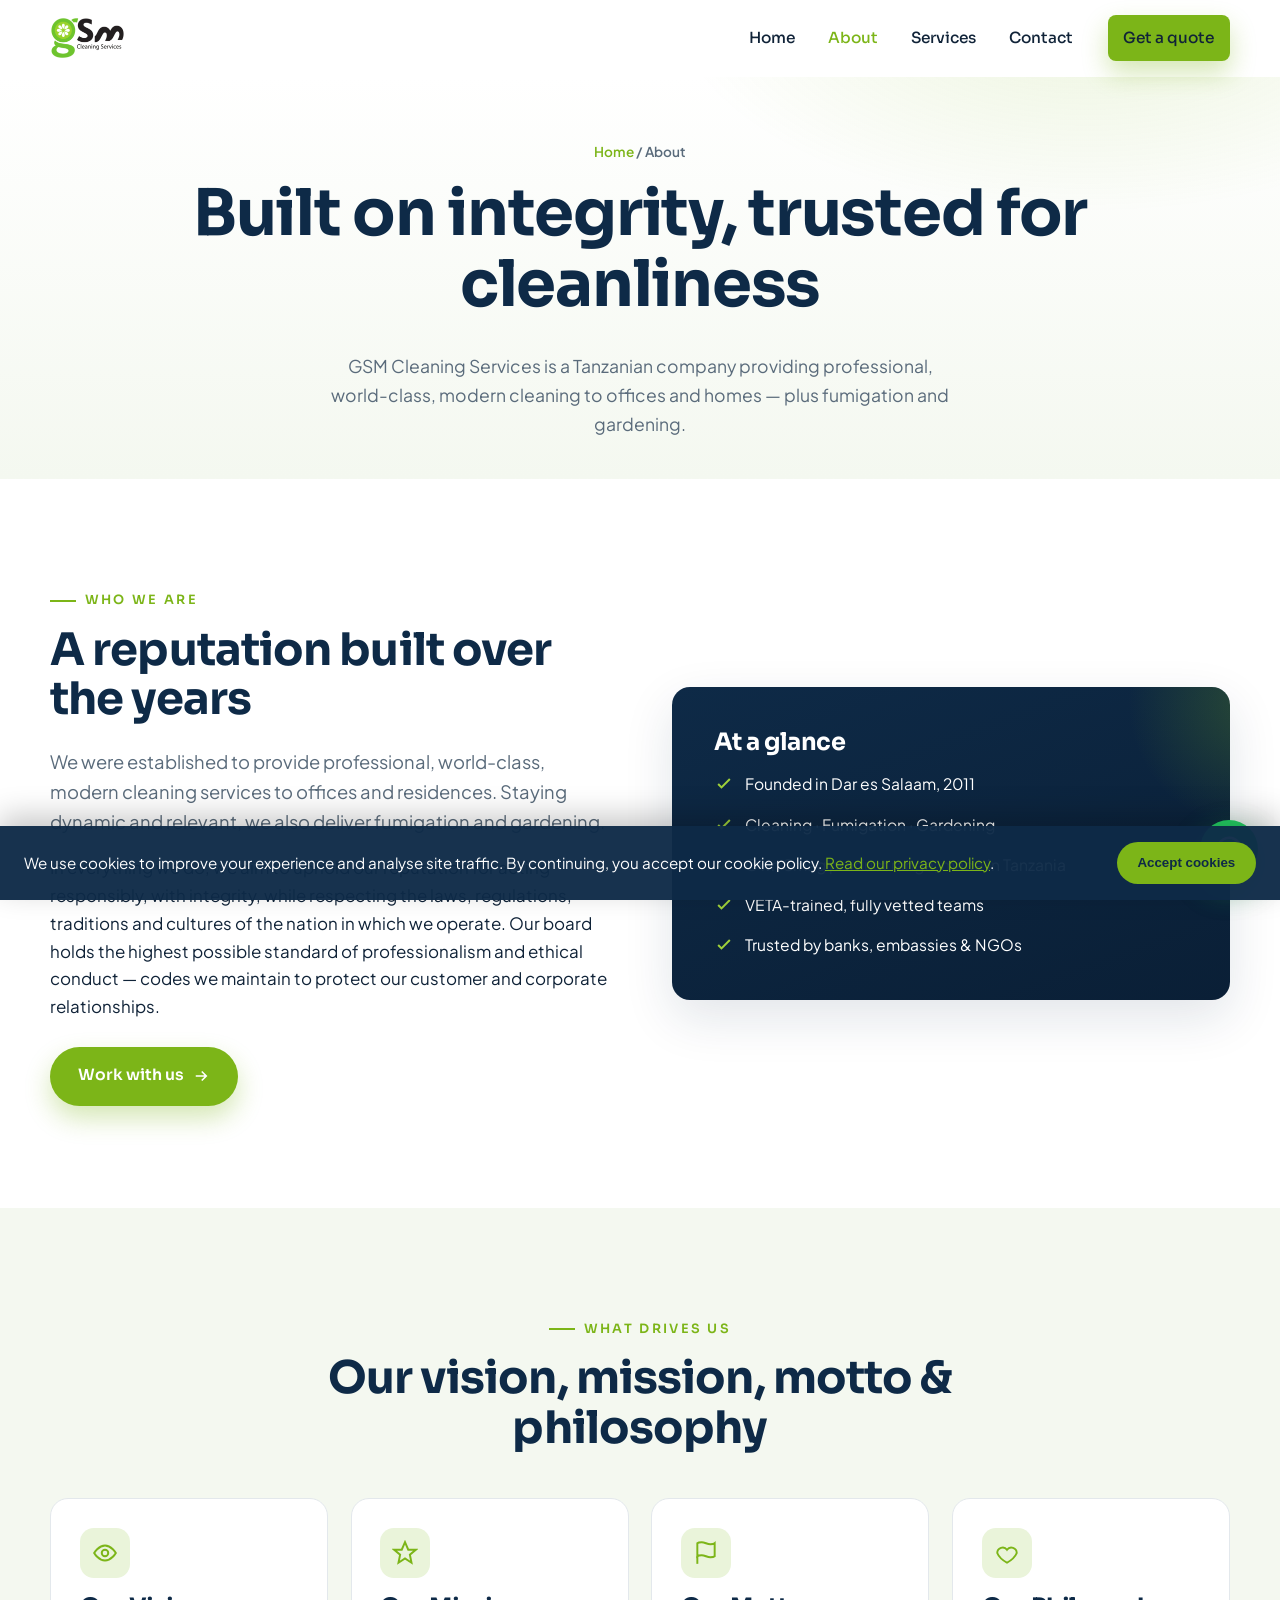
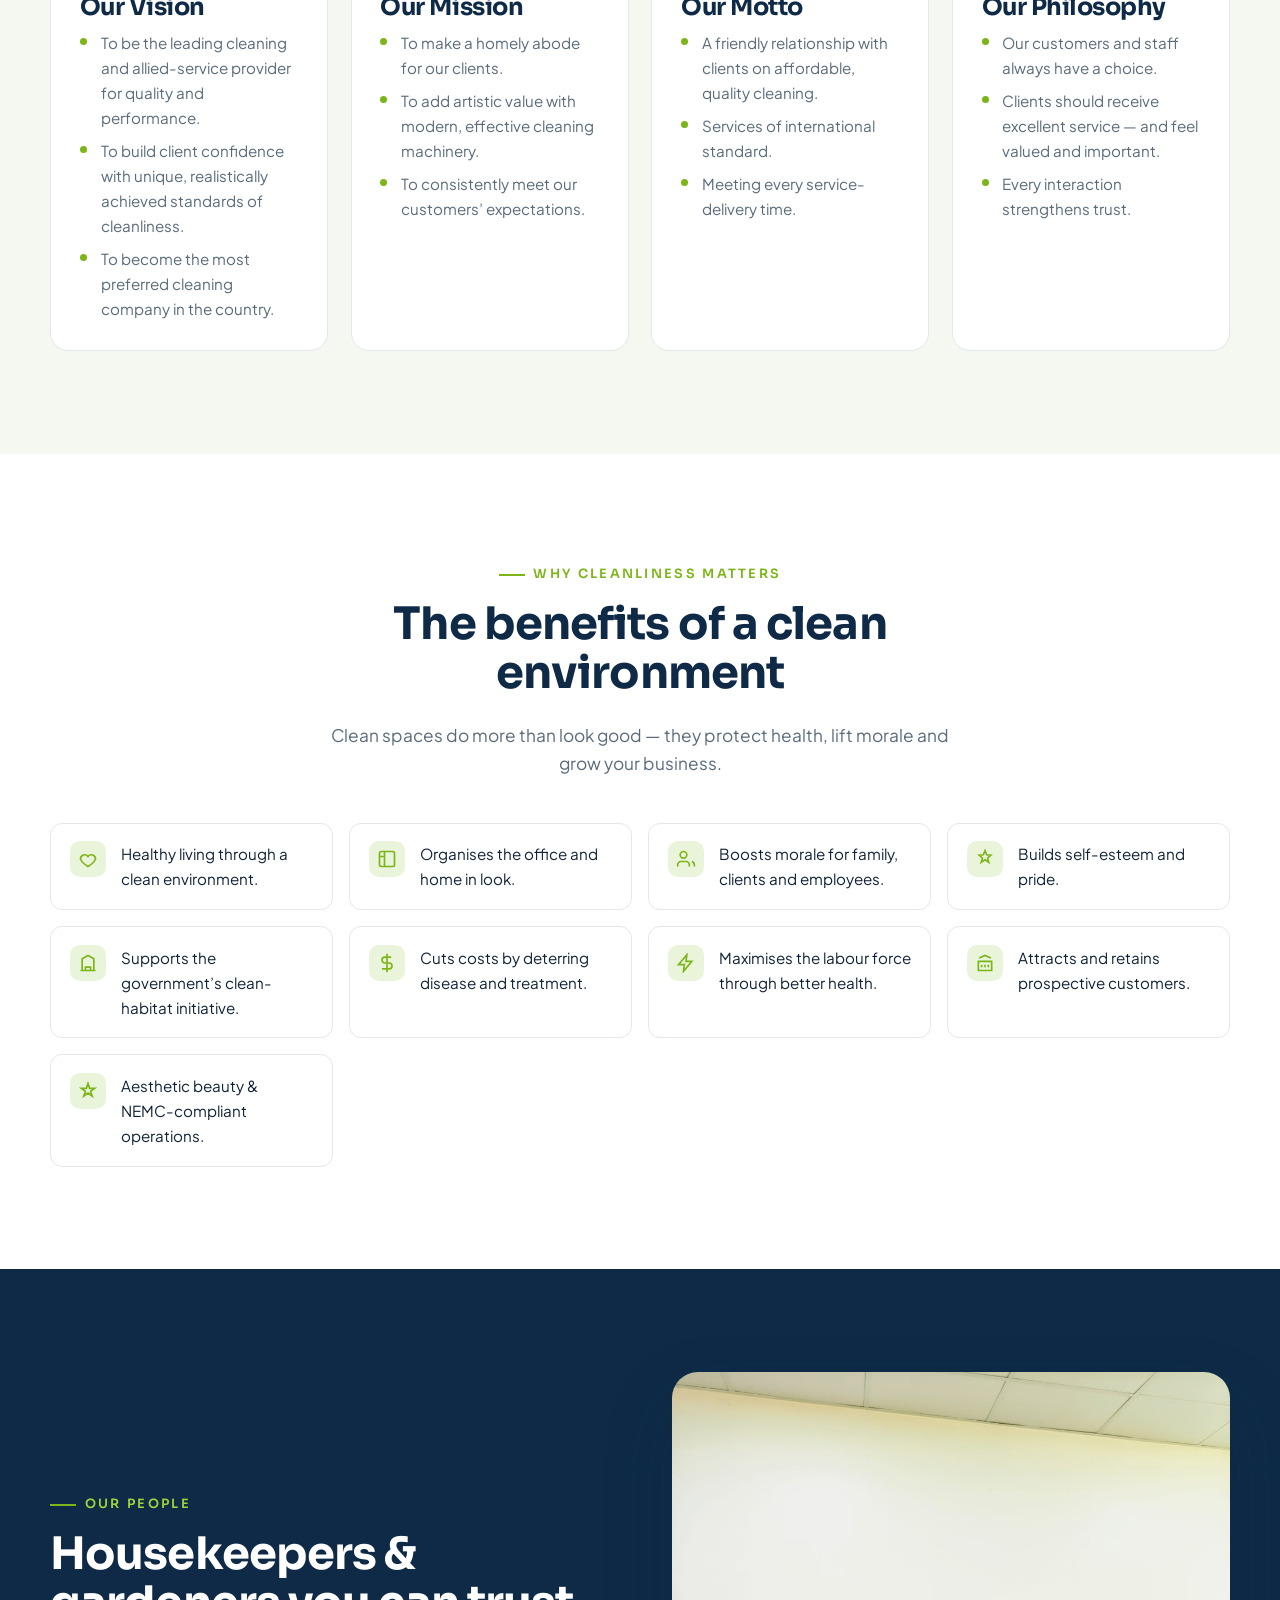
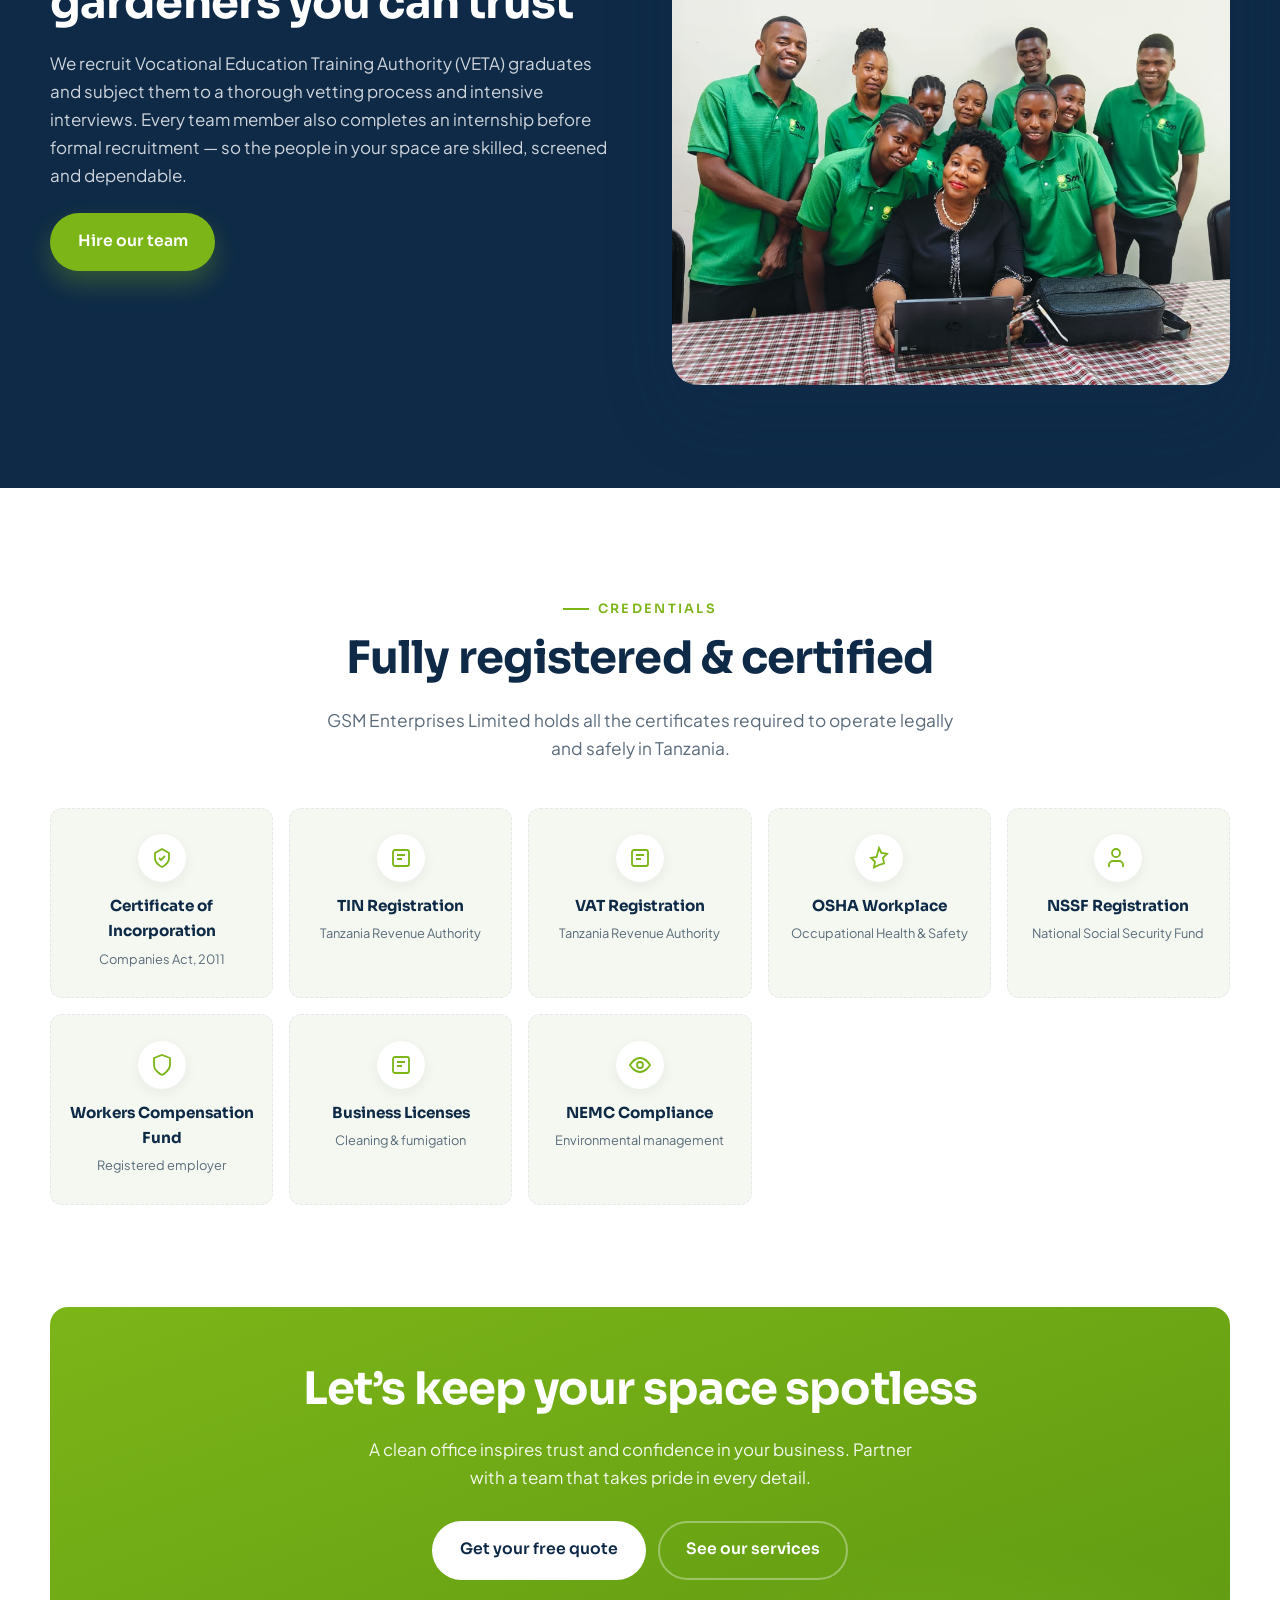
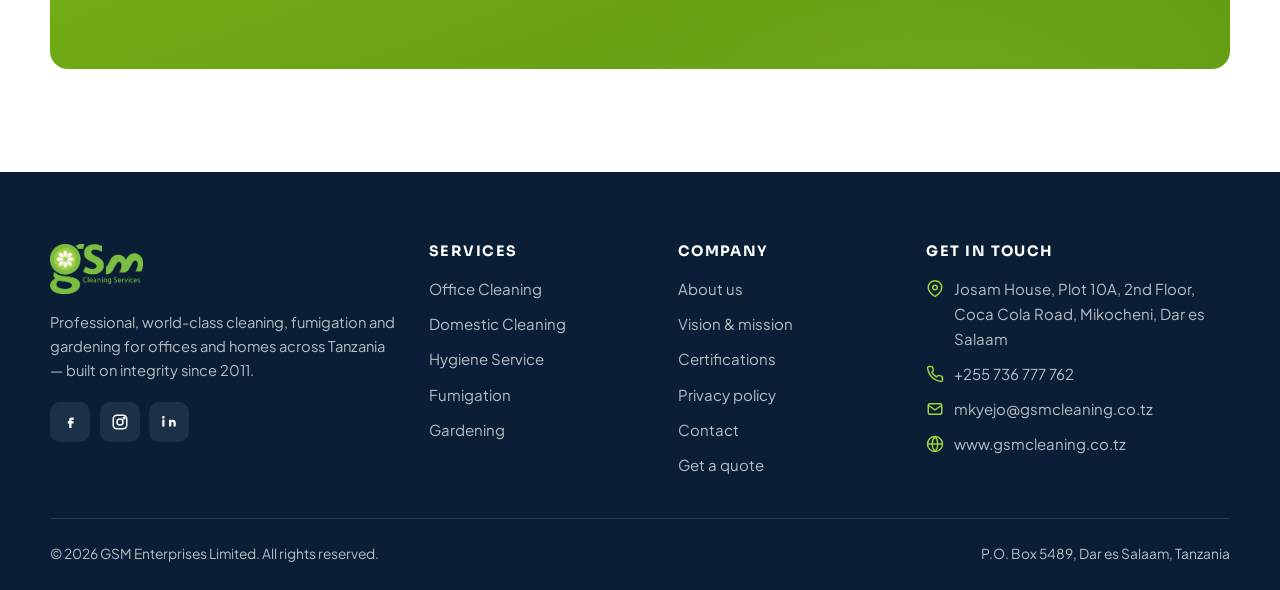
==== commit 528155b8: "Update website" ====
--- a/about.html
+++ b/about.html
@@ -9,6 +9,8 @@
   <link rel="preconnect" href="https://fonts.gstatic.com" crossorigin />
   <link href="https://fonts.googleapis.com/css2?family=Sora:wght@400;500;600;700;800&family=Plus+Jakarta+Sans:wght@400;500;600;700&display=swap" rel="stylesheet" />
   <link rel="stylesheet" href="css/styles.css" />
+  <link rel="icon" href="images/logo-icon.png" type="image/png" />
+  <link rel="apple-touch-icon" href="images/logo-icon.png" />
 </head>
 <body>
 
@@ -16,30 +18,14 @@
   <header class="site-header">
     <div class="wrap nav">
       <a href="index.html" class="brand" aria-label="GSM Cleaning Services home">
-        <span class="mark" aria-hidden="true">
-          <svg viewBox="0 0 44 44" fill="none" xmlns="http://www.w3.org/2000/svg">
-            <circle cx="22" cy="22" r="22" fill="#7CB518"/>
-            <g fill="#fff">
-              <circle cx="22" cy="22" r="4.4"/>
-              <ellipse cx="22" cy="11.5" rx="3.4" ry="5.4"/>
-              <ellipse cx="22" cy="32.5" rx="3.4" ry="5.4"/>
-              <ellipse cx="11.5" cy="22" rx="5.4" ry="3.4"/>
-              <ellipse cx="32.5" cy="22" rx="5.4" ry="3.4"/>
-              <ellipse cx="14.5" cy="14.5" rx="4.6" ry="3" transform="rotate(45 14.5 14.5)"/>
-              <ellipse cx="29.5" cy="14.5" rx="4.6" ry="3" transform="rotate(-45 29.5 14.5)"/>
-              <ellipse cx="14.5" cy="29.5" rx="4.6" ry="3" transform="rotate(-45 14.5 29.5)"/>
-              <ellipse cx="29.5" cy="29.5" rx="4.6" ry="3" transform="rotate(45 29.5 29.5)"/>
-            </g>
-          </svg>
-        </span>
-        <span><span class="brand-text">g<b>Sm</b></span><span class="brand-sub">Cleaning Services</span></span>
+        <img src="images/gsm-logo.png" alt="GSM Cleaning Services logo">
       </a>
       <nav class="nav-links" aria-label="Primary">
         <a href="index.html">Home</a>
         <a href="about.html">About</a>
         <a href="services.html">Services</a>
         <a href="contact.html">Contact</a>
-        <a href="contact.html" class="btn btn-primary nav-cta">Get a quote</a>
+        <a href="contact.html#quote" class="btn btn-primary nav-cta">Get a quote</a>
       </nav>
       <button class="nav-toggle" aria-label="Toggle menu" aria-expanded="false"><span></span></button>
     </div>
@@ -62,7 +48,7 @@
         <h2>A reputation built over the years</h2>
         <p class="lead">We were established to provide professional, world-class, modern cleaning services to offices and residences. Staying dynamic and relevant, we also deliver fumigation and gardening.</p>
         <p>In everything we do, we aim to uphold our reputation for acting responsibly, with integrity, while respecting the laws, regulations, traditions and cultures of the nation in which we operate. Our board holds the highest possible standard of professionalism and ethical conduct — codes we maintain to protect our customer and corporate relationships.</p>
-        <a href="contact.html" class="btn btn-primary" style="margin-top:.6rem">Work with us
+        <a href="contact.html#quote" class="btn btn-primary" style="margin-top:.6rem">Work with us
           <svg viewBox="0 0 24 24" fill="none" stroke="currentColor" stroke-width="2.2"><path d="M5 12h14M13 6l6 6-6 6"/></svg>
         </a>
       </div>
@@ -156,15 +142,11 @@
         <span class="eyebrow" style="color:var(--green-bright)">Our people</span>
         <h2 style="color:#fff">Housekeepers &amp; gardeners you can trust</h2>
         <p style="color:rgba(255,255,255,.8)">We recruit Vocational Education Training Authority (VETA) graduates and subject them to a thorough vetting process and intensive interviews. Every team member also completes an internship before formal recruitment — so the people in your space are skilled, screened and dependable.</p>
-        <a href="contact.html" class="btn btn-primary" style="margin-top:.4rem">Hire our team</a>
+        <a href="contact.html#quote" class="btn btn-primary" style="margin-top:.4rem">Hire our team</a>
       </div>
       <div class="reveal" data-delay="120">
-        <div class="hero-photo" style="aspect-ratio:4/3">
-          <!-- Replace with a team photo: <img src="images/team.jpg" alt="GSM team"> -->
-          <div class="placeholder">
-            <svg viewBox="0 0 24 24" fill="none" stroke="currentColor" stroke-width="1.5"><path d="M16 21v-2a4 4 0 0 0-4-4H6a4 4 0 0 0-4 4v2"/><circle cx="9" cy="7" r="4"/><path d="M22 21v-2a4 4 0 0 0-3-3.9"/></svg>
-            <small>Add a team photo to <code>images/team.jpg</code></small>
-          </div>
+        <div class="hero-photo team-photo">
+          <img src="images/team.jpeg" alt="GSM team">
         </div>
       </div>
     </div>
@@ -198,7 +180,7 @@
         <h2>Let&rsquo;s keep your space spotless</h2>
         <p>A clean office inspires trust and confidence in your business. Partner with a team that takes pride in every detail.</p>
         <div class="hero-actions">
-          <a href="contact.html" class="btn btn-light">Get your free quote</a>
+          <a href="contact.html#quote" class="btn btn-light">Get your free quote</a>
           <a href="services.html" class="btn btn-outline-light">See our services</a>
         </div>
       </div>
@@ -210,11 +192,8 @@
     <div class="wrap">
       <div class="footer-grid">
         <div>
-          <a href="index.html" class="brand">
-            <span class="mark" aria-hidden="true">
-              <svg viewBox="0 0 44 44" fill="none" xmlns="http://www.w3.org/2000/svg"><circle cx="22" cy="22" r="22" fill="#7CB518"/><g fill="#fff"><circle cx="22" cy="22" r="4.4"/><ellipse cx="22" cy="11.5" rx="3.4" ry="5.4"/><ellipse cx="22" cy="32.5" rx="3.4" ry="5.4"/><ellipse cx="11.5" cy="22" rx="5.4" ry="3.4"/><ellipse cx="32.5" cy="22" rx="5.4" ry="3.4"/></g></svg>
-            </span>
-            <span><span class="brand-text" style="color:#fff">g<b>Sm</b></span><span class="brand-sub">Cleaning Services</span></span>
+          <a href="index.html" class="brand footer-logo">
+            <img src="images/footer_logo.png" alt="GSM Cleaning Services logo">
           </a>
           <p class="f-about">Professional, world-class cleaning, fumigation and gardening for offices and homes across Tanzania — built on integrity since 2011.</p>
           <div class="f-social">
@@ -239,8 +218,9 @@
             <li><a href="about.html">About us</a></li>
             <li><a href="about.html#values">Vision &amp; mission</a></li>
             <li><a href="about.html#certs">Certifications</a></li>
+            <li><a href="privacy.html">Privacy policy</a></li>
             <li><a href="contact.html">Contact</a></li>
-            <li><a href="contact.html">Get a quote</a></li>
+            <li><a href="contact.html#quote">Get a quote</a></li>
           </ul>
         </div>
         <div>
@@ -264,6 +244,11 @@
     <svg viewBox="0 0 24 24" fill="currentColor"><path d="M12 2a10 10 0 0 0-8.6 15l-1.3 4.7 4.8-1.3A10 10 0 1 0 12 2zm0 18a8 8 0 0 1-4.1-1.1l-.3-.2-2.8.7.8-2.7-.2-.3A8 8 0 1 1 12 20zm4.5-5.9c-.2-.1-1.4-.7-1.6-.8-.2-.1-.4-.1-.5.1l-.7.9c-.1.2-.3.2-.5.1a6.5 6.5 0 0 1-3.2-2.8c-.2-.4.2-.4.6-1.2.1-.1 0-.3 0-.4l-.8-1.8c-.2-.5-.4-.4-.5-.4h-.5a1 1 0 0 0-.7.3 3 3 0 0 0-.9 2.2c0 1.3 1 2.6 1.1 2.7.1.2 1.9 3 4.7 4.2 1.8.8 2.4.8 3.3.7.5-.1 1.4-.6 1.6-1.1.2-.6.2-1 .1-1.1-.1-.1-.2-.2-.4-.2z"/></svg>
   </a>
 
+  <div class="cookie-banner" hidden>
+    <p>We use cookies to improve your experience and analyse site traffic. By continuing, you accept our cookie policy. <a href="privacy.html">Read our privacy policy</a>.</p>
+    <button type="button" class="cookie-accept">Accept cookies</button>
+  </div>
+
   <script src="js/main.js"></script>
 </body>
 </html>
--- a/css/styles.css
+++ b/css/styles.css
@@ -183,11 +183,27 @@
 
 /* Logo (text + svg mark so no image file is required) */
 .brand { display: flex; align-items: center; gap: .65rem; }
-.brand .mark {
+..brand .mark {
   width: 42px; height: 42px;
   flex: none;
   display: grid;
   place-items: center;
+}
+.brand img {
+  display: block;
+  max-height: 42px;
+  width: auto;
+}
+.footer-logo img {
+  max-height: 50px;
+}
+@media (max-width: 760px) {
+  .brand img {
+    max-height: 34px;
+  }
+  .footer-logo img {
+    max-height: 40px;
+  }
 }
 .brand .brand-text {
   font-family: var(--font-display);
@@ -335,7 +351,28 @@
   display: grid;
   place-items: center;
 }
-.hero-photo img { width: 100%; height: 100%; object-fit: cover; }
+.hero-photo img { width: 100%; height: 100%; object-fit: contain; object-position: top center; }
+..hero-photo.team-photo {
+  aspect-ratio: auto !important;
+  overflow: hidden;
+  display: block;
+  min-height: 0;
+  border-radius: 26px;
+}
+.hero-photo.team-photo img {
+  display: block;
+  width: 100%;
+  height: auto;
+  object-fit: cover;
+  object-position: center;
+}
+.hero-photo .placeholder {
+  text-align: center;
+  color: rgba(255,255,255,.65);
+  padding: 1.5rem;
+}
+.hero-photo .placeholder svg { width: 64px; height: 64px; margin: 0 auto .6rem; opacity: .8; }
+.hero-photo .placeholder small { font-size: .78rem; letter-spacing: .04em; }
 .hero-photo .placeholder {
   text-align: center;
   color: rgba(255,255,255,.65);
@@ -715,6 +752,106 @@
 }
 .page-hero .crumbs a { color: var(--green); }
 .page-hero p { color: var(--muted); max-width: 40rem; margin: .6rem auto 0; font-size: 1.1rem; }
+
+.legal-layout {
+  display: grid;
+  grid-template-columns: 19rem minmax(0, 1fr);
+  gap: clamp(2rem, 4vw, 3rem);
+  align-items: start;
+}
+.legal-toc {
+  position: sticky;
+  top: 6rem;
+  align-self: start;
+  padding: 1.3rem;
+  border: 1px solid var(--line);
+  border-radius: var(--radius);
+  background: #fff;
+  box-shadow: var(--shadow-sm);
+}
+.legal-toc h4 {
+  margin: 0 0 1rem;
+  font-size: 1rem;
+  color: var(--navy);
+}
+.legal-toc ol {
+  margin: 0;
+  padding: 0;
+  list-style: none;
+  display: grid;
+  gap: .65rem;
+}
+.legal-toc li {
+  margin: 0;
+}
+.legal-toc li a {
+  color: var(--muted);
+  text-decoration: none;
+  transition: color .2s;
+}
+.legal-toc li a:hover {
+  color: var(--green);
+}
+.legal-body {
+  padding: 0;
+}
+.legal-updated {
+  display: inline-flex;
+  align-items: center;
+  gap: .75rem;
+  padding: 1rem 1.1rem;
+  border-radius: var(--radius);
+  background: var(--mist);
+  color: var(--muted);
+  margin-bottom: 1.8rem;
+  font-size: .95rem;
+}
+.legal-updated svg {
+  width: 24px;
+  height: 24px;
+}
+.legal-body h2 {
+  margin-top: 2.5rem;
+  margin-bottom: 1rem;
+}
+.legal-body .n {
+  color: var(--green);
+  font-weight: 700;
+  margin-right: .7rem;
+}
+.legal-note {
+  background: var(--green-soft);
+  border: 1px solid var(--green);
+  padding: 1.2rem 1.3rem;
+  border-radius: var(--radius);
+  margin: 2rem 0;
+}
+.legal-contact {
+  display: grid;
+  gap: .8rem;
+  background: var(--mist);
+  border-radius: var(--radius);
+  padding: 1.5rem;
+  margin-top: 1.8rem;
+}
+.legal-contact h3 {
+  margin: 0 0 .75rem;
+}
+.legal-contact p {
+  margin: 0;
+  color: var(--ink);
+  line-height: 1.7;
+}
+@media (max-width: 860px) {
+  .legal-layout {
+    grid-template-columns: 1fr;
+  }
+  .legal-toc {
+    position: relative;
+    top: auto;
+    padding: 1rem;
+  }
+}
 
 /* ---------- 19. Service detail blocks ---------------------- */
 .svc-block {
@@ -860,6 +997,53 @@
   .hero-float { left: 8px; }
 }
 
+.cookie-banner {
+  position: fixed;
+  left: 0;
+  right: 0;
+  bottom: 0;
+  z-index: 1000;
+  display: flex;
+  align-items: center;
+  justify-content: space-between;
+  flex-wrap: wrap;
+  gap: .85rem;
+  padding: 1rem 1.5rem;
+  background: rgba(14, 42, 71, .96);
+  color: #fff;
+  box-shadow: 0 -10px 30px rgba(0, 0, 0, .22);
+}
+.cookie-banner p {
+  margin: 0;
+  font-size: .95rem;
+  line-height: 1.5;
+  max-width: 64rem;
+}
+.cookie-banner a {
+  color: var(--green);
+  text-decoration: underline;
+}
+.cookie-banner button {
+  flex: none;
+  appearance: none;
+  border: 0;
+  border-radius: 999px;
+  padding: .85rem 1.3rem;
+  background: var(--green);
+  color: #0e2a47;
+  font-weight: 700;
+  cursor: pointer;
+}
+@media (max-width: 760px) {
+  .cookie-banner {
+    justify-content: flex-start;
+    padding: 1rem 1rem 1rem 1rem;
+  }
+  .cookie-banner button {
+    width: 100%;
+  }
+}
+
 /* ---------- 24. Reduced motion ----------------------------- */
 @media (prefers-reduced-motion: reduce) {
   * { animation: none !important; transition: none !important; scroll-behavior: auto !important; }
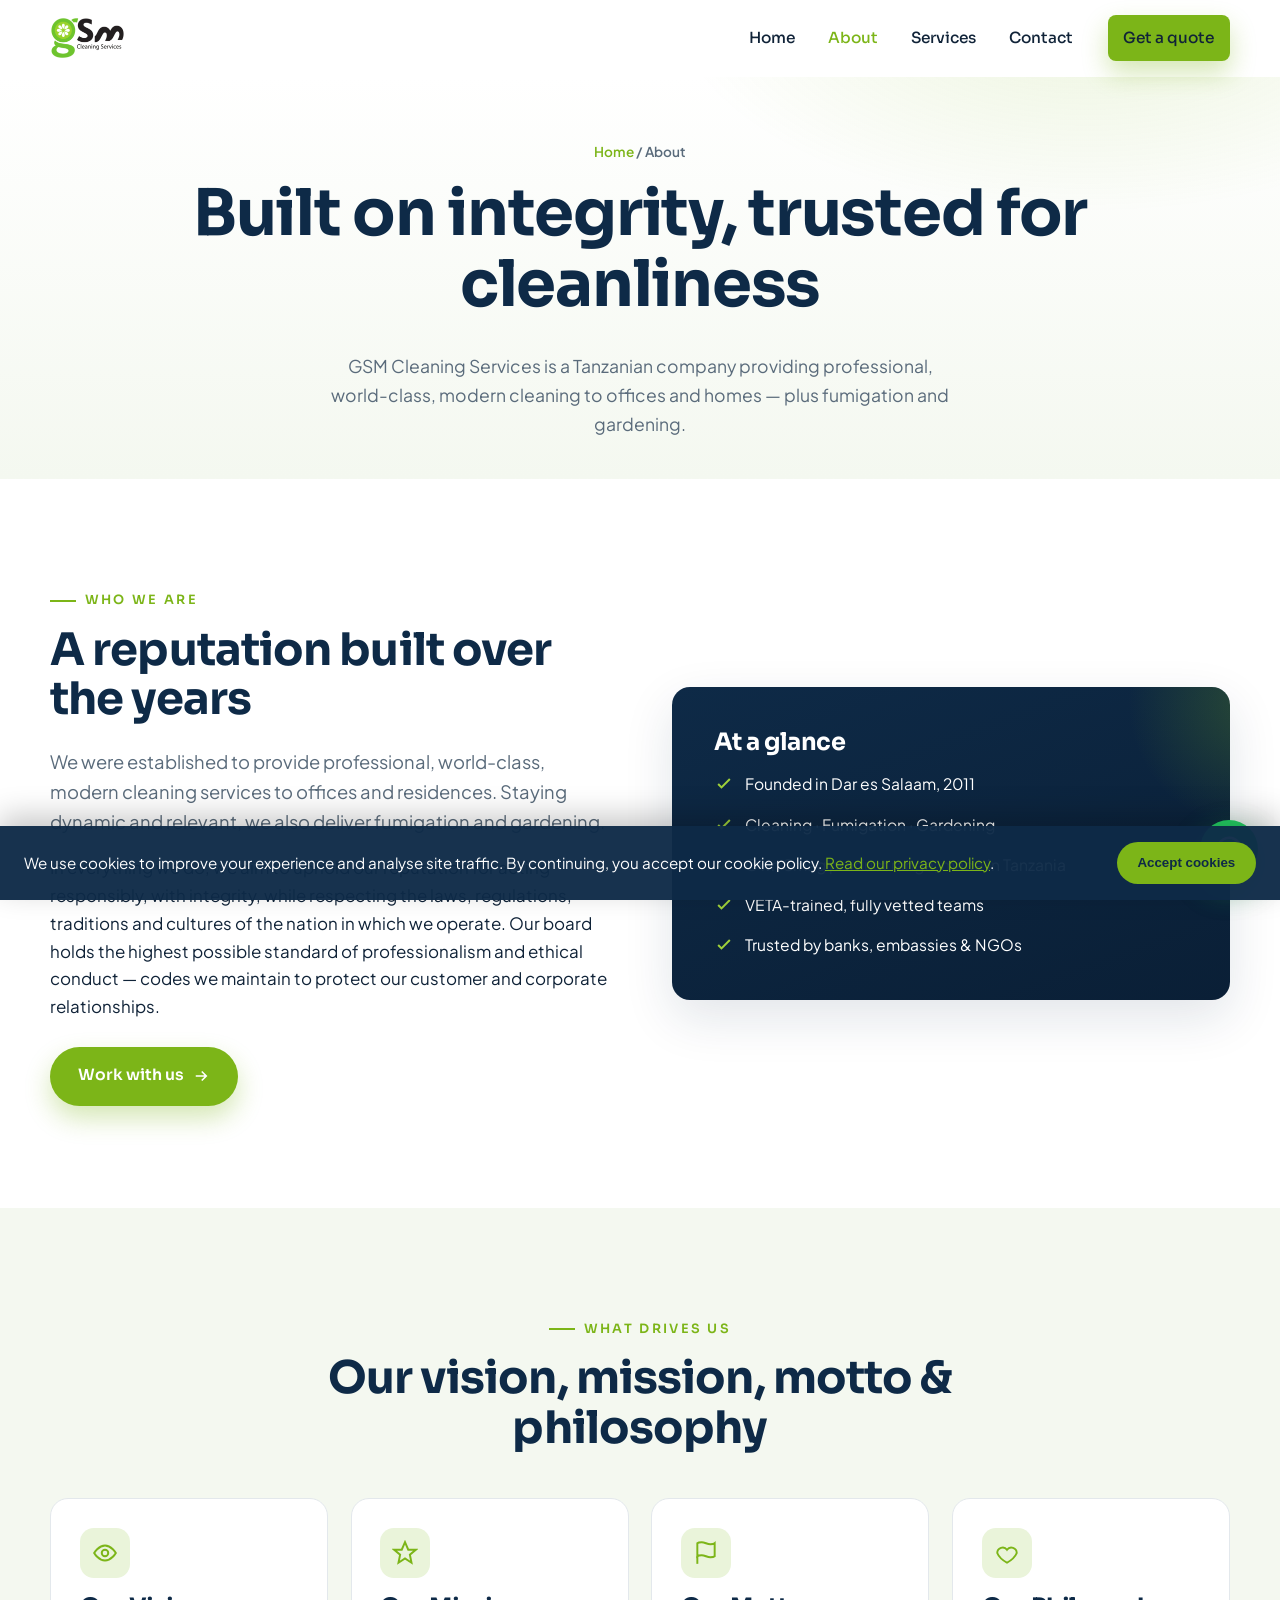
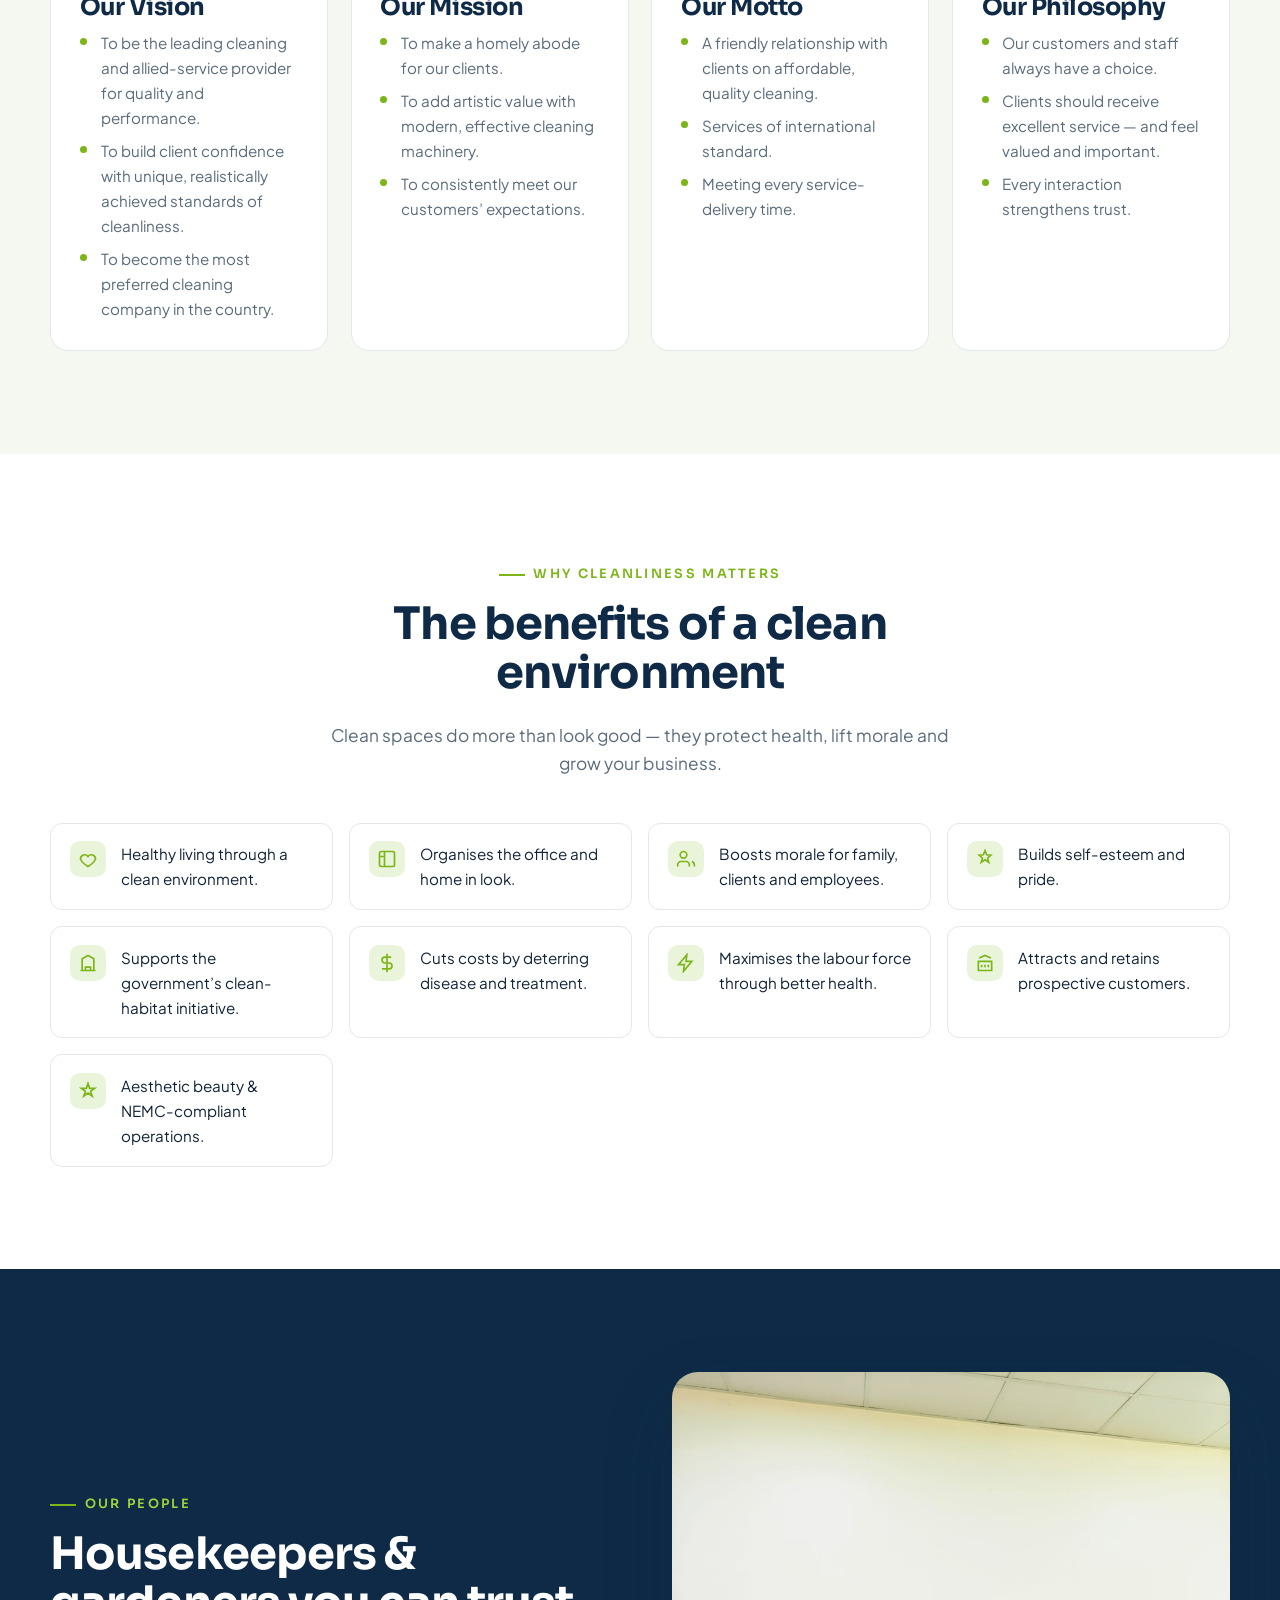
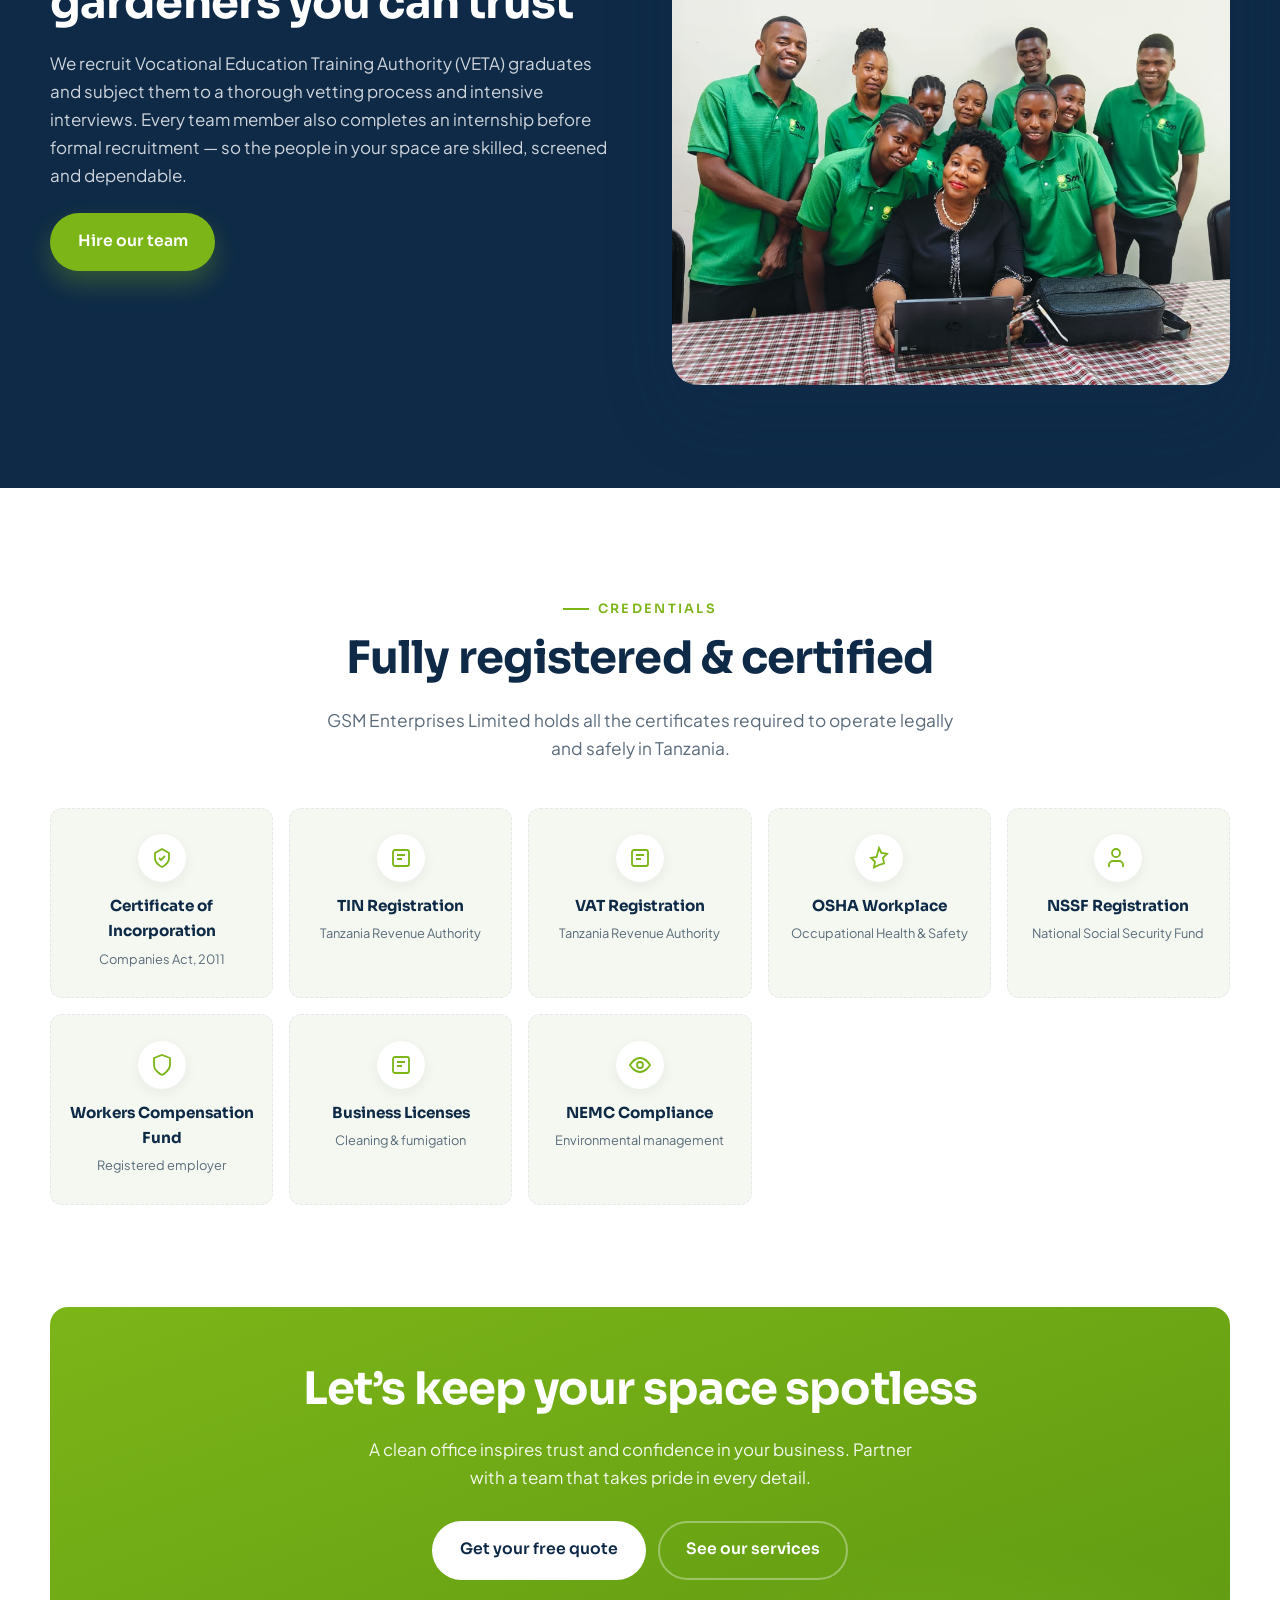
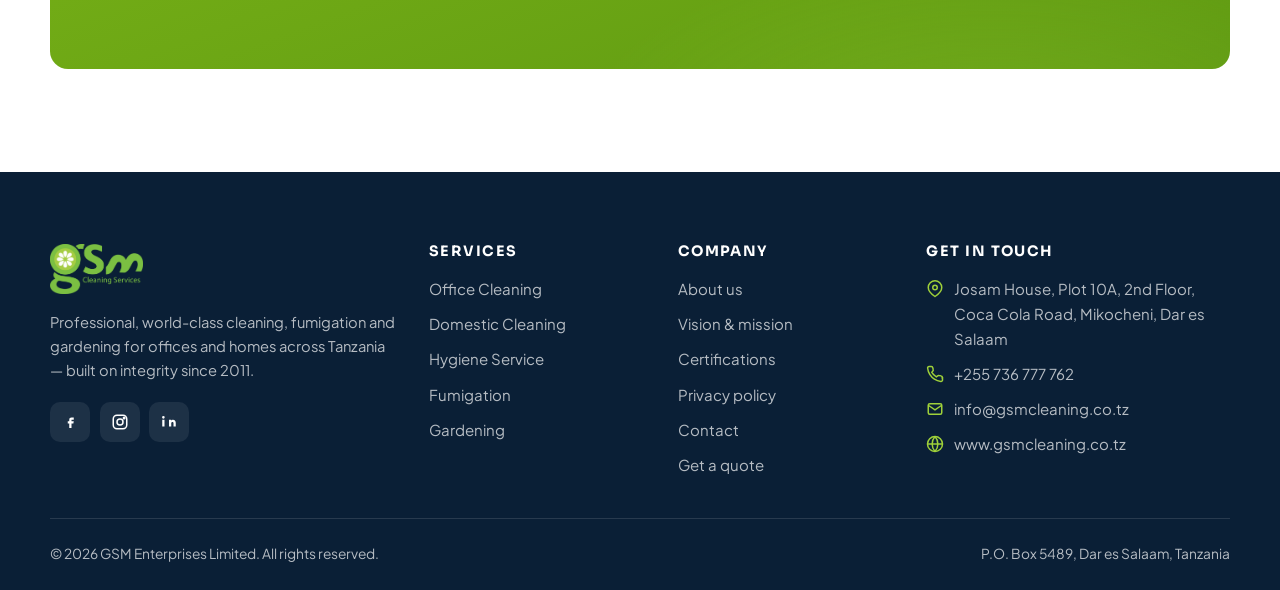
==== commit a3da34eb: "Update website content and service images" ====
--- a/about.html
+++ b/about.html
@@ -228,7 +228,7 @@
           <ul class="f-contact">
             <li><svg viewBox="0 0 24 24" fill="none" stroke="currentColor" stroke-width="2"><path d="M21 10c0 6-9 12-9 12S3 16 3 10a9 9 0 0 1 18 0z"/><circle cx="12" cy="10" r="3"/></svg> Josam House, Plot 10A, 2nd Floor, Coca Cola Road, Mikocheni, Dar es Salaam</li>
             <li><svg viewBox="0 0 24 24" fill="none" stroke="currentColor" stroke-width="2"><path d="M22 16.9v3a2 2 0 0 1-2.2 2 19.8 19.8 0 0 1-8.6-3 19.5 19.5 0 0 1-6-6 19.8 19.8 0 0 1-3-8.6A2 2 0 0 1 4.1 2h3a2 2 0 0 1 2 1.7l.5 2.5a2 2 0 0 1-.5 1.9L7.8 9.8a16 16 0 0 0 6 6l1.7-1.3a2 2 0 0 1 1.9-.5l2.5.5a2 2 0 0 1 1.7 2.4z"/></svg> <a href="tel:+255736777762">+255 736 777 762</a></li>
-            <li><svg viewBox="0 0 24 24" fill="none" stroke="currentColor" stroke-width="2"><rect x="3" y="5" width="18" height="14" rx="2"/><path d="M3 7l9 6 9-6"/></svg> <a href="mailto:mkyejo@gsmcleaning.co.tz">mkyejo@gsmcleaning.co.tz</a></li>
+            <li><svg viewBox="0 0 24 24" fill="none" stroke="currentColor" stroke-width="2"><rect x="3" y="5" width="18" height="14" rx="2"/><path d="M3 7l9 6 9-6"/></svg> <a href="mailto:info@gsmcleaning.co.tz">info@gsmcleaning.co.tz</a></li>
             <li><svg viewBox="0 0 24 24" fill="none" stroke="currentColor" stroke-width="2"><circle cx="12" cy="12" r="10"/><path d="M2 12h20M12 2a15 15 0 0 1 0 20M12 2a15 15 0 0 0 0 20"/></svg> <a href="https://www.gsmcleaning.co.tz">www.gsmcleaning.co.tz</a></li>
           </ul>
         </div>
--- a/css/styles.css
+++ b/css/styles.css
@@ -53,6 +53,93 @@
   -webkit-font-smoothing: antialiased;
   overflow-x: hidden;
 }
+
+/* ---------- Branded site preloader ------------------------- */
+body.is-loading { overflow: hidden; }
+html.preloader-seen .site-preloader { display: none; }
+
+.site-preloader {
+  position: fixed;
+  inset: 0;
+  z-index: 9999;
+  display: grid;
+  place-items: center;
+  overflow: hidden;
+  background:
+    radial-gradient(circle at 50% 45%, rgba(124,181,24,.14), transparent 28%),
+    linear-gradient(145deg, var(--navy) 0%, var(--navy-deep) 72%);
+  color: #fff;
+  transition: opacity .45s ease .45s, visibility 0s linear .9s;
+}
+.site-preloader::before,
+.site-preloader::after {
+  content: "";
+  position: absolute;
+  left: -8%;
+  width: 116%;
+  height: 18vh;
+  min-height: 110px;
+  border-radius: 50% 50% 0 0 / 55% 55% 0 0;
+  transform: translateY(102%);
+}
+.site-preloader::before { bottom: -3vh; background: rgba(159,209,58,.25); }
+.site-preloader::after { bottom: -7vh; background: var(--green); }
+.site-preloader.is-leaving::before,
+.site-preloader.is-leaving::after { animation: preloader-sweep .85s var(--ease) forwards; }
+.site-preloader.is-leaving::after { animation-delay: .08s; }
+.site-preloader.is-hidden { opacity: 0; visibility: hidden; pointer-events: none; }
+
+.preloader-inner { position: relative; z-index: 1; text-align: center; padding: 2rem; }
+.preloader-mark {
+  position: relative;
+  display: grid;
+  place-items: center;
+  width: 126px;
+  height: 126px;
+  margin: 0 auto 1.4rem;
+}
+.preloader-ring {
+  position: absolute;
+  inset: 0;
+  border: 1px solid rgba(255,255,255,.14);
+  border-top-color: var(--green-bright);
+  border-right-color: rgba(159,209,58,.55);
+  border-radius: 50%;
+  animation: preloader-spin 1.8s linear infinite;
+}
+.preloader-ring::before,
+.preloader-ring::after {
+  content: "";
+  position: absolute;
+  border-radius: 50%;
+  background: var(--green-bright);
+  box-shadow: 0 0 16px rgba(159,209,58,.8);
+}
+.preloader-ring::before { width: 8px; height: 8px; top: 5px; right: 22px; }
+.preloader-ring::after { width: 4px; height: 4px; bottom: 16px; left: 12px; }
+.preloader-logo {
+  width: 88px;
+  height: 88px;
+  display: grid;
+  place-items: center;
+  border-radius: 26px;
+  background: #fff;
+  box-shadow: 0 18px 45px rgba(0,0,0,.25);
+  animation: preloader-breathe 1.6s ease-in-out infinite;
+}
+.preloader-logo img { width: 68px; max-height: 58px; object-fit: contain; }
+.preloader-sparkle { position: absolute; right: 8px; top: 12px; color: var(--green-bright); animation: preloader-twinkle 1.2s ease-in-out infinite; }
+.preloader-sparkle svg { width: 24px; height: 24px; }
+.preloader-title { margin: 0; color: #fff; font: 700 1.05rem/1.2 var(--font-display); letter-spacing: .08em; }
+.preloader-copy { margin: .45rem 0 1.1rem; color: rgba(255,255,255,.62); font-size: .76rem; letter-spacing: .18em; text-transform: uppercase; }
+.preloader-track { width: min(220px, 58vw); height: 3px; margin: auto; overflow: hidden; border-radius: 10px; background: rgba(255,255,255,.12); }
+.preloader-progress { display: block; width: 45%; height: 100%; border-radius: inherit; background: linear-gradient(90deg, var(--green), var(--green-bright)); animation: preloader-progress 1.15s var(--ease) infinite; }
+
+@keyframes preloader-spin { to { transform: rotate(360deg); } }
+@keyframes preloader-breathe { 50% { transform: scale(.94); } }
+@keyframes preloader-twinkle { 50% { transform: scale(.55) rotate(35deg); opacity: .45; } }
+@keyframes preloader-progress { from { transform: translateX(-120%); } to { transform: translateX(340%); } }
+@keyframes preloader-sweep { to { transform: translateY(-650%); } }
 
 img { max-width: 100%; display: block; }
 
@@ -962,6 +1049,13 @@
 @media (max-width: 940px) {
   .hero-grid { grid-template-columns: 1fr; }
   .hero-visual { max-width: 460px; margin-inline: auto; order: -1; }
+  .hero-float {
+    position: static;
+    width: 100%;
+    max-width: none;
+    margin-top: .85rem;
+    box-shadow: var(--shadow-sm);
+  }
   .split, .contact-grid, .svc-block { grid-template-columns: 1fr; }
   .svc-block:nth-child(even) .svc-text { order: 0; }
   .stats .wrap { grid-template-columns: repeat(2, 1fr); }
@@ -994,7 +1088,6 @@
   .stats .wrap { grid-template-columns: 1fr 1fr; }
   .footer-grid { grid-template-columns: 1fr; }
   .field-row { grid-template-columns: 1fr; }
-  .hero-float { left: 8px; }
 }
 
 .cookie-banner {
@@ -1049,3 +1142,9 @@
   * { animation: none !important; transition: none !important; scroll-behavior: auto !important; }
   .reveal { opacity: 1; transform: none; }
 }
+/* Cookie banner — the hidden attribute must win over display:flex */
+.cookie-banner[hidden] { display: none !important; }
+
+/* Make sure it sits above the WhatsApp button and stays interactive */
+.cookie-banner { z-index: 999; pointer-events: auto; }
+.cookie-banner .cookie-accept { cursor: pointer; }
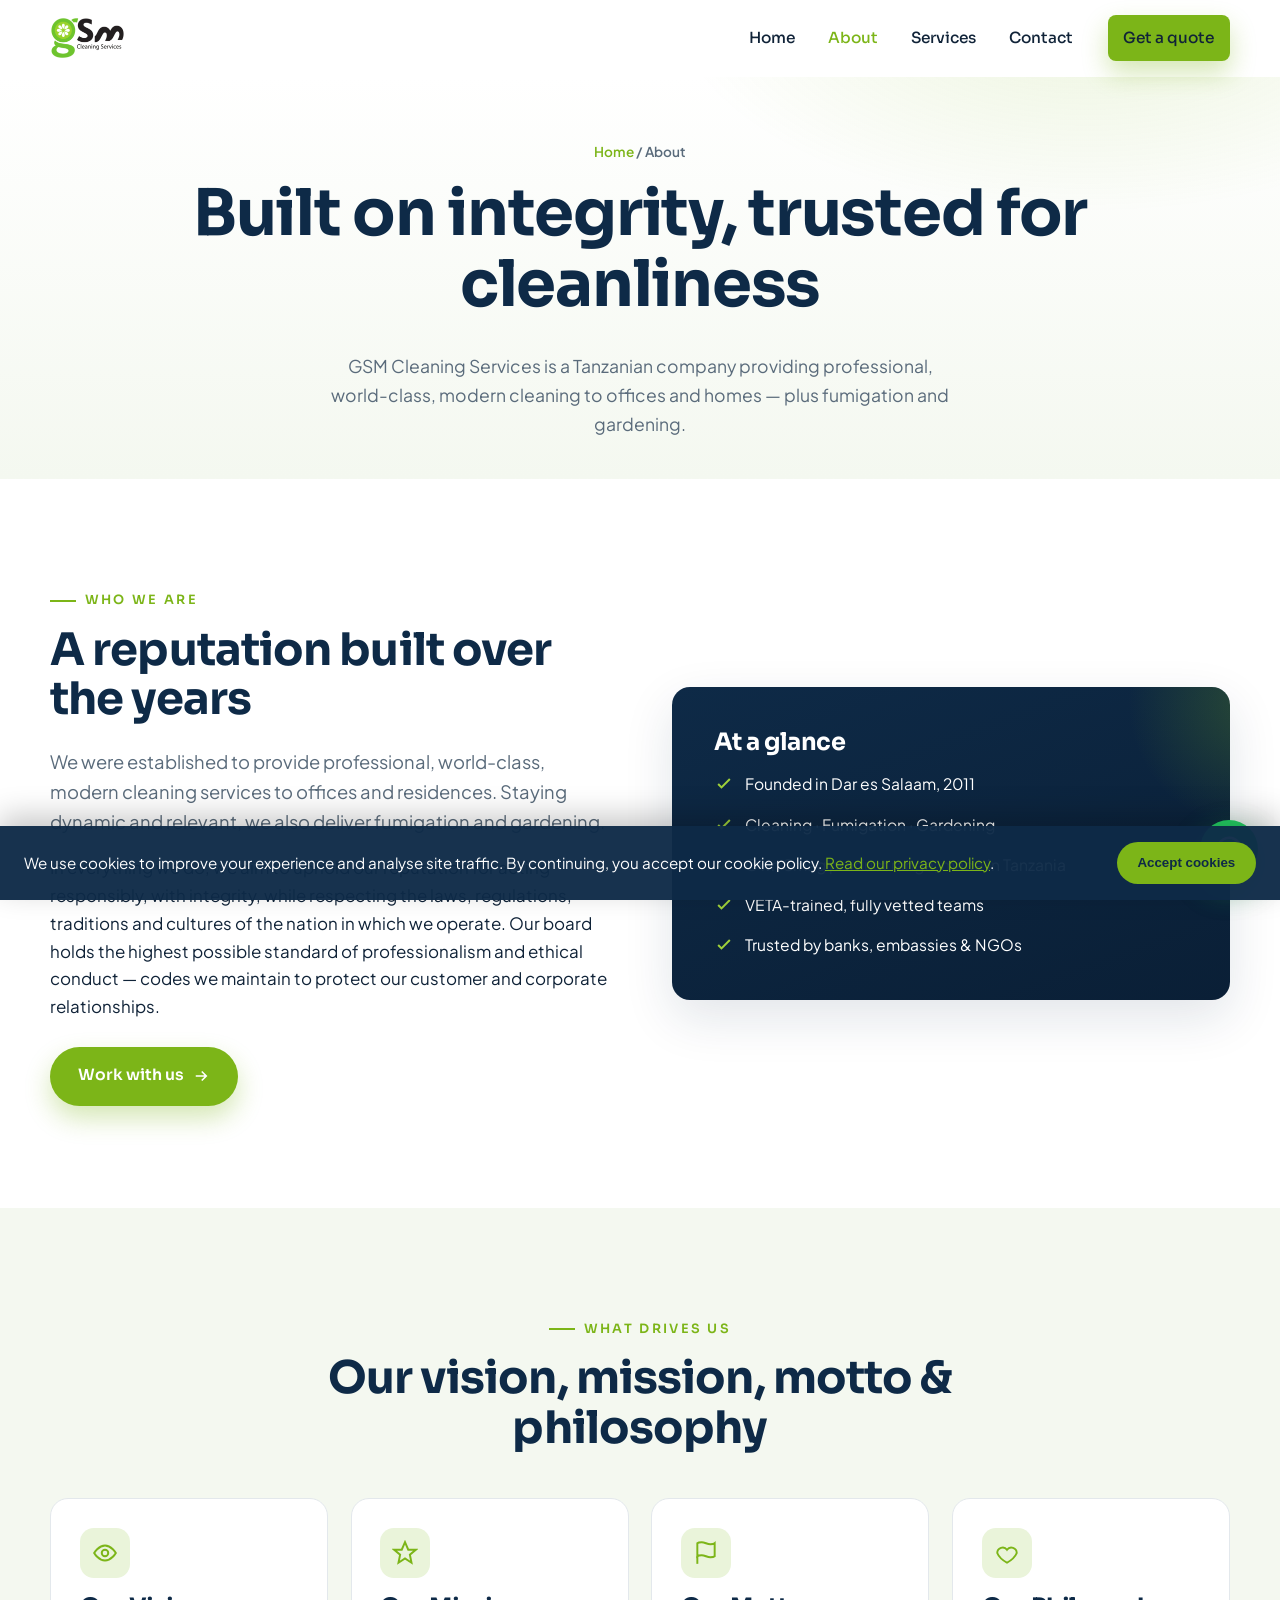
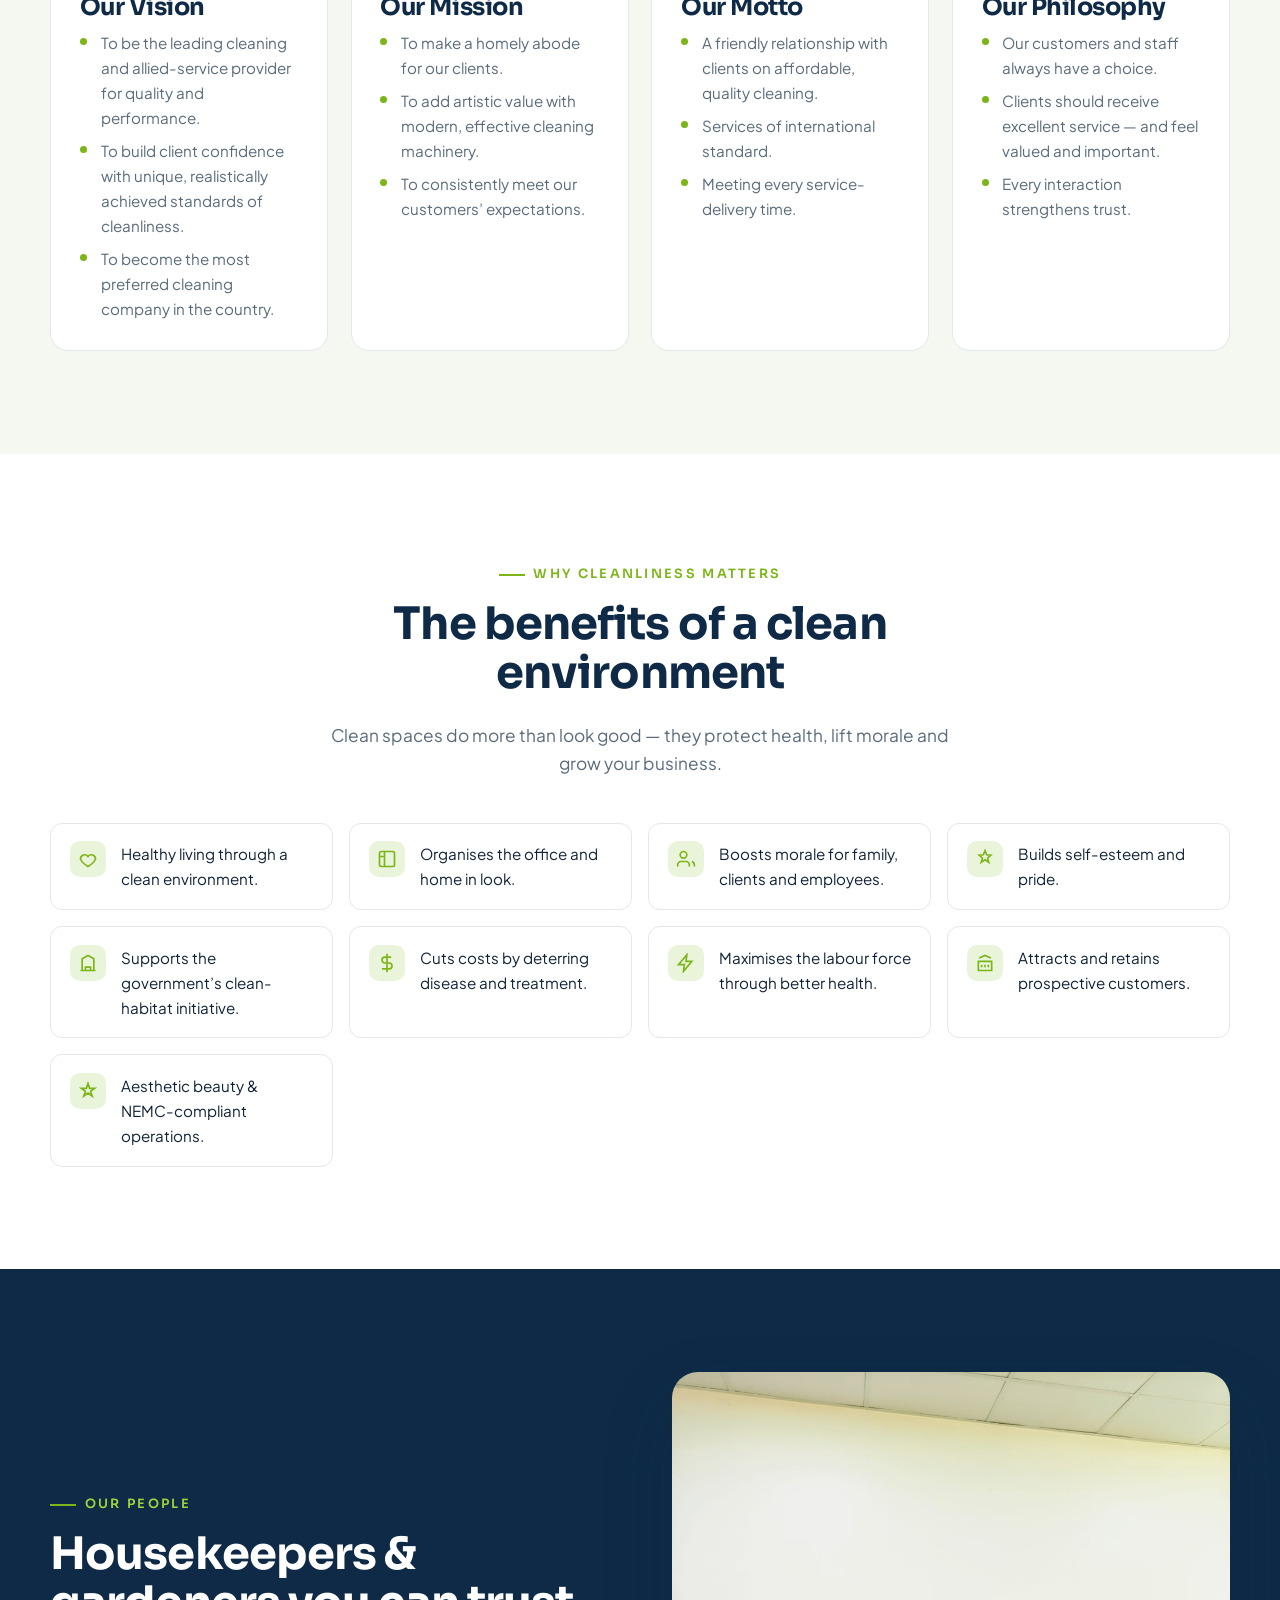
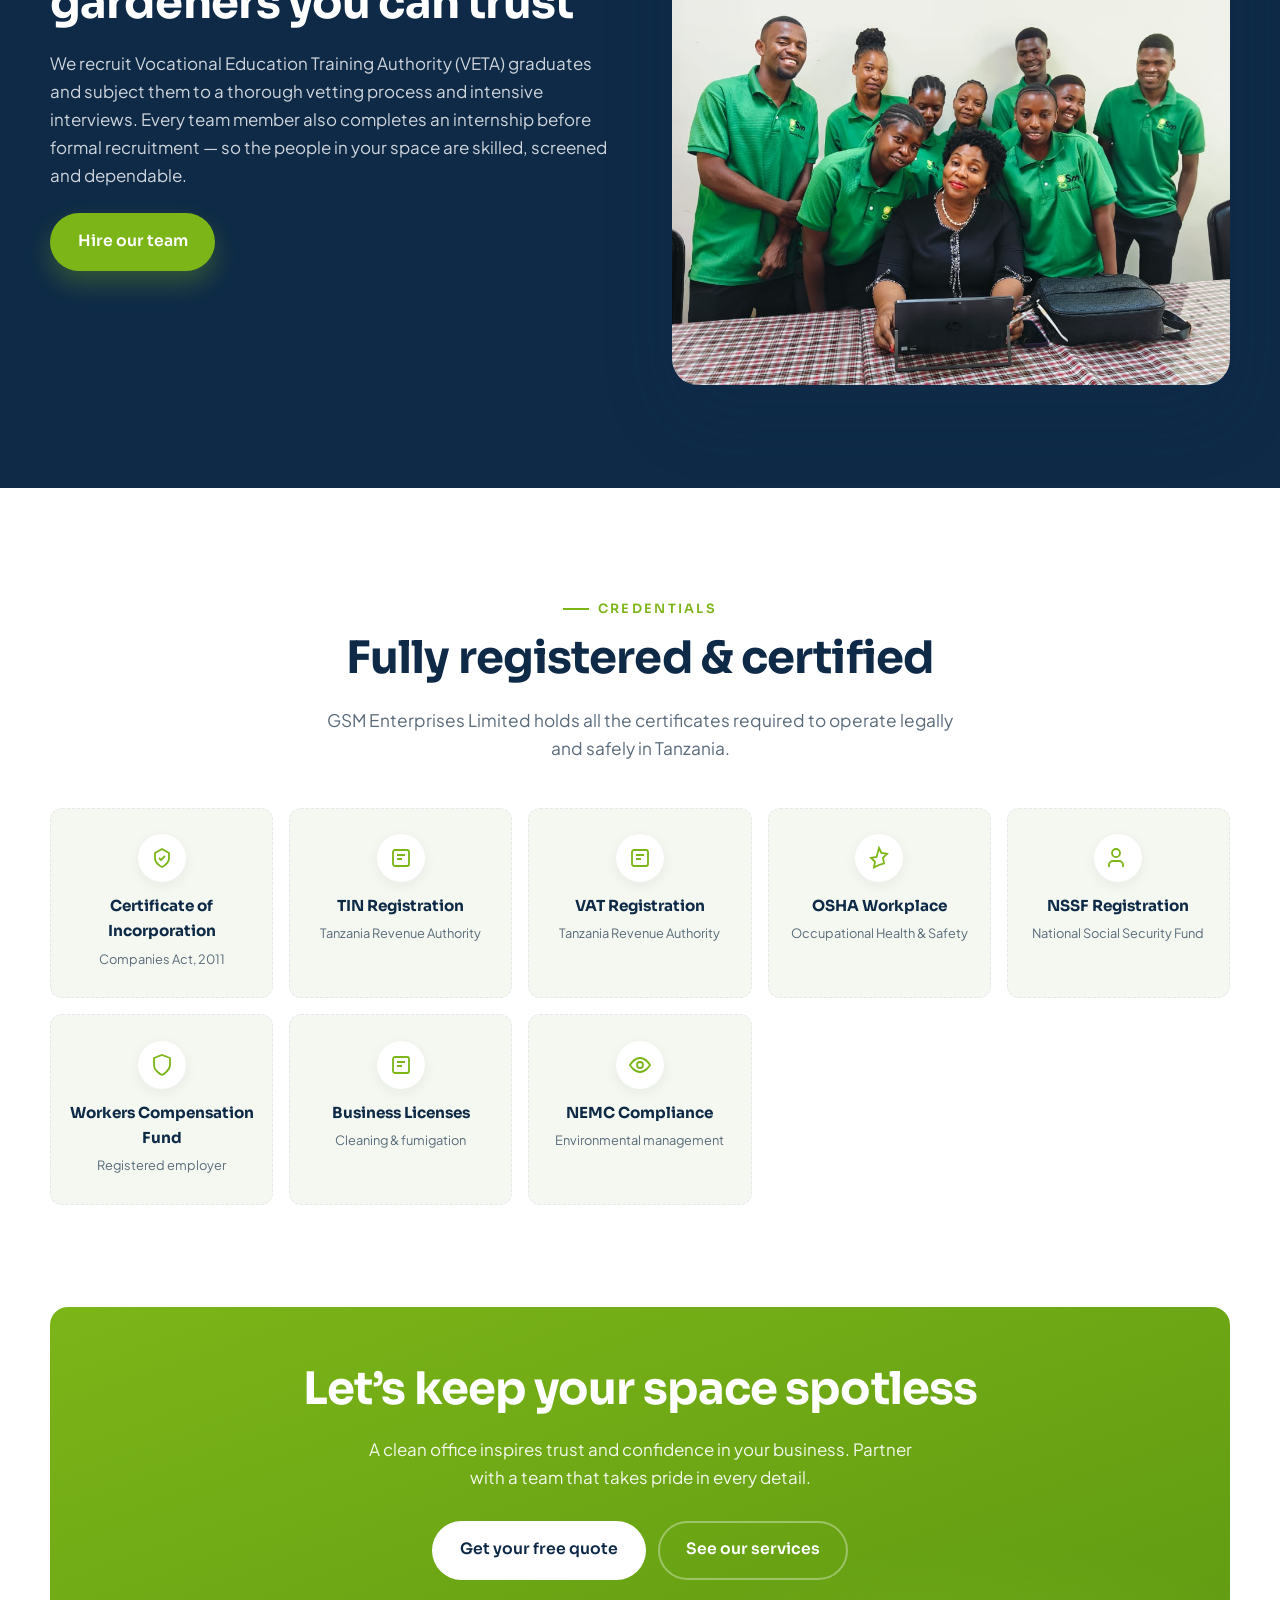
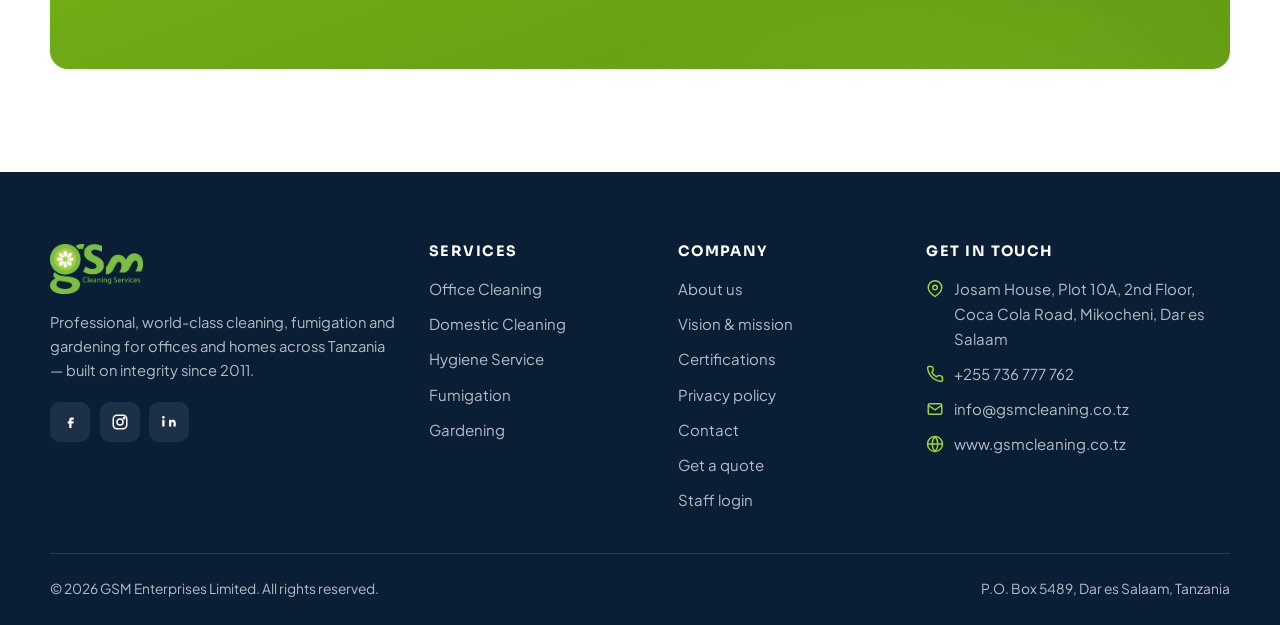
==== commit 4841f8d6: "Add staff login link to footer Co-Authored-By: Claude Opus 5.5 <noreply@anthropic.com>" ====
--- a/about.html
+++ b/about.html
@@ -221,6 +221,7 @@
             <li><a href="privacy.html">Privacy policy</a></li>
             <li><a href="contact.html">Contact</a></li>
             <li><a href="contact.html#quote">Get a quote</a></li>
+            <li><a href="https://server12.tanzaniaservers.com/roundcube/?_task=mail&_mbox=INBOX" target="_blank" rel="noopener">Staff login</a></li>
           </ul>
         </div>
         <div>
--- a/css/styles.css
+++ b/css/styles.css
@@ -529,6 +529,52 @@
 }
 .logo-row span:hover { opacity: 1; color: var(--green); }
 
+/* Dark trust bar with a single scrolling line of clients */
+.trustbar--dark { background: #0E2A47; border-bottom: 0; }
+.trustbar--dark .wrap { padding: 2.2rem 0 2.4rem; }
+.trustbar--dark p { color: rgba(255,255,255,.55); margin-bottom: 1.4rem; }
+.marquee {
+  overflow: hidden;
+  -webkit-mask-image: linear-gradient(to right, transparent, #000 10%, #000 90%, transparent);
+          mask-image: linear-gradient(to right, transparent, #000 10%, #000 90%, transparent);
+}
+.marquee-track {
+  display: flex;
+  width: max-content;
+  animation: marquee 70s linear infinite;
+}
+.marquee:hover .marquee-track { animation-play-state: paused; }
+.logo-group { display: flex; align-items: center; flex-shrink: 0; }
+.logo-group span {
+  position: relative;
+  padding: 0 1.8rem;
+  white-space: nowrap;
+  font-family: var(--font-display);
+  font-weight: 700;
+  font-size: 1.1rem;
+  color: rgba(255,255,255,.6);
+  transition: color .25s;
+}
+.logo-group span::after {
+  content: "";
+  position: absolute;
+  right: -3px; top: 50%;
+  width: 6px; height: 6px;
+  border-radius: 50%;
+  background: var(--green);
+  opacity: .55;
+  transform: translateY(-50%);
+}
+.logo-group span:hover { color: #fff; }
+@keyframes marquee { to { transform: translateX(-50%); } }
+
+/* No motion: fall back to a calm, centred wrap of a single set */
+@media (prefers-reduced-motion: reduce) {
+  .marquee { -webkit-mask-image: none; mask-image: none; }
+  .marquee-track, .logo-group { width: auto; flex-wrap: wrap; justify-content: center; row-gap: .9rem; }
+  .logo-group[aria-hidden="true"] { display: none; }
+}
+
 /* ---------- 9. Services cards ------------------------------ */
 .cards {
   display: grid;
@@ -1049,6 +1095,12 @@
 @media (max-width: 940px) {
   .hero-grid { grid-template-columns: 1fr; }
   .hero-visual { max-width: 460px; margin-inline: auto; order: -1; }
+  .hero-photo img {
+    object-fit: cover;
+    object-position: right bottom;
+    transform: scale(1.18);
+    transform-origin: right bottom;
+  }
   .hero-float {
     position: static;
     width: 100%;
